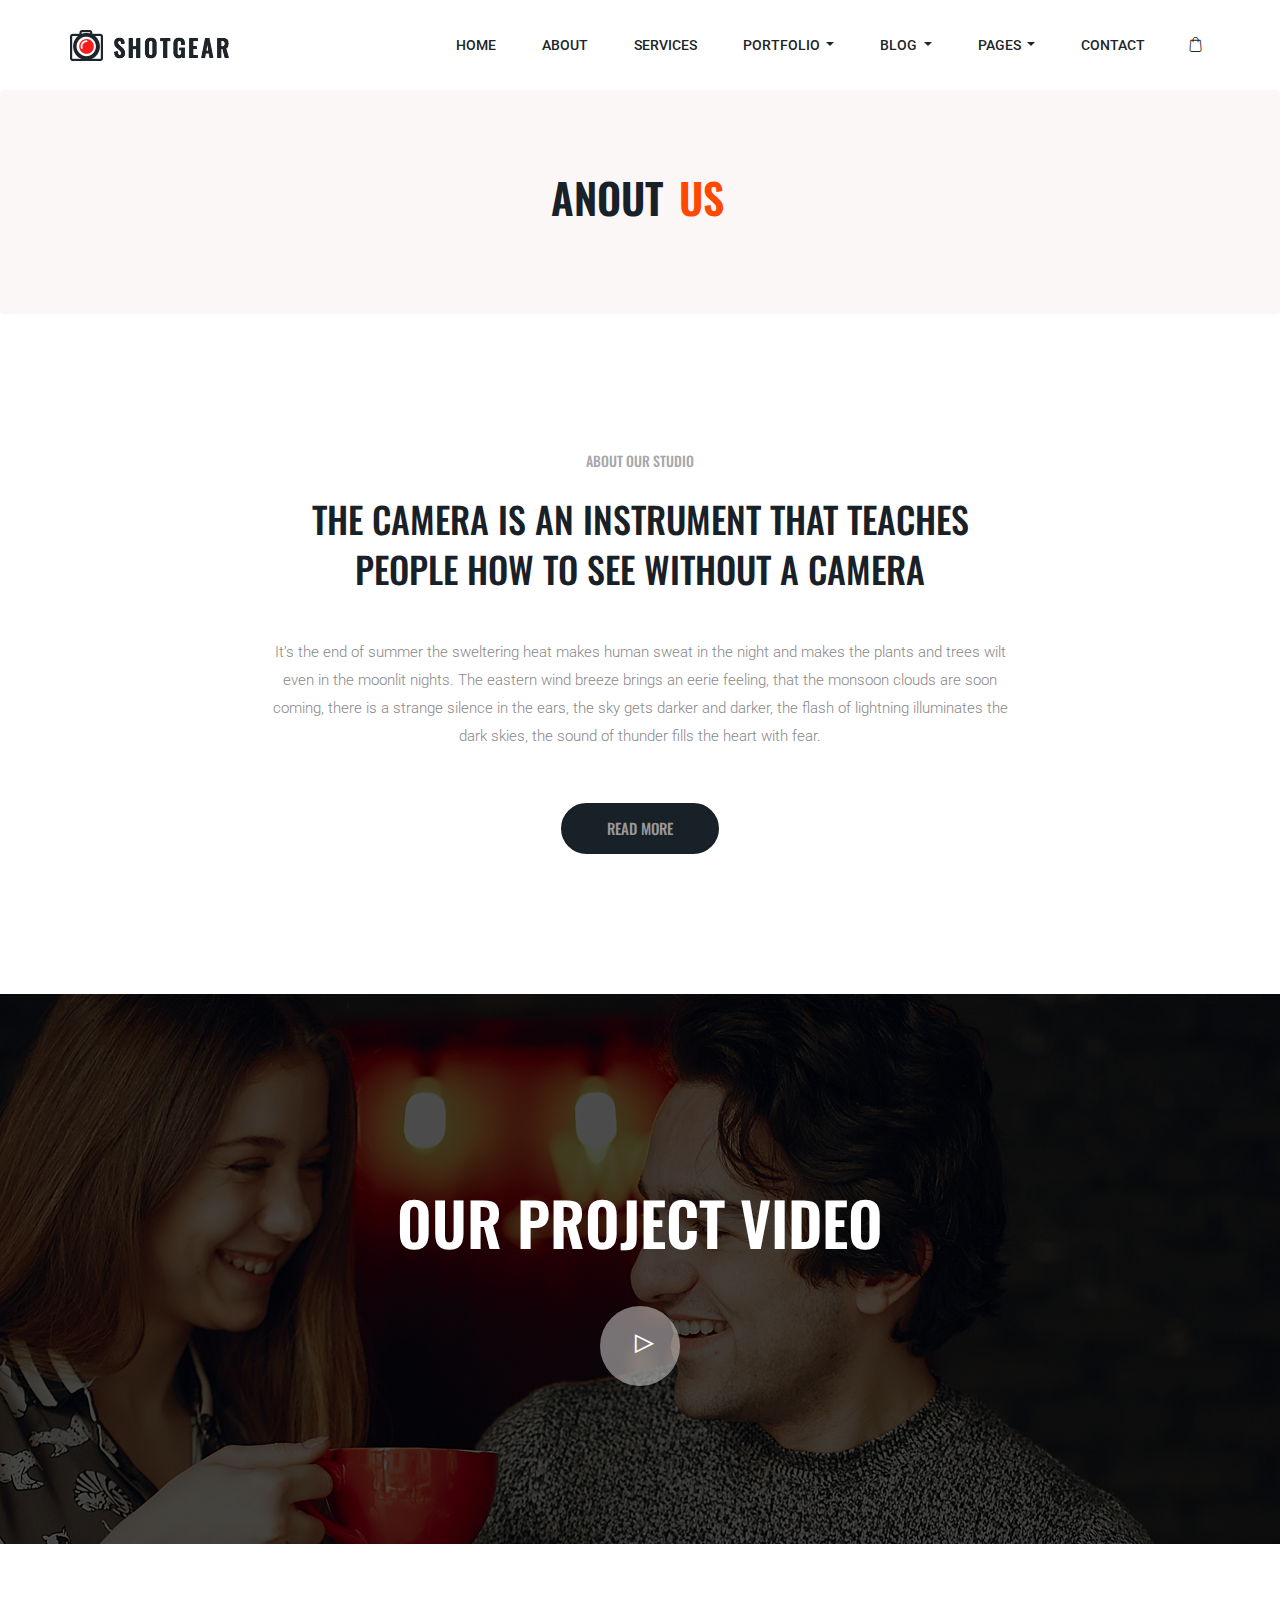
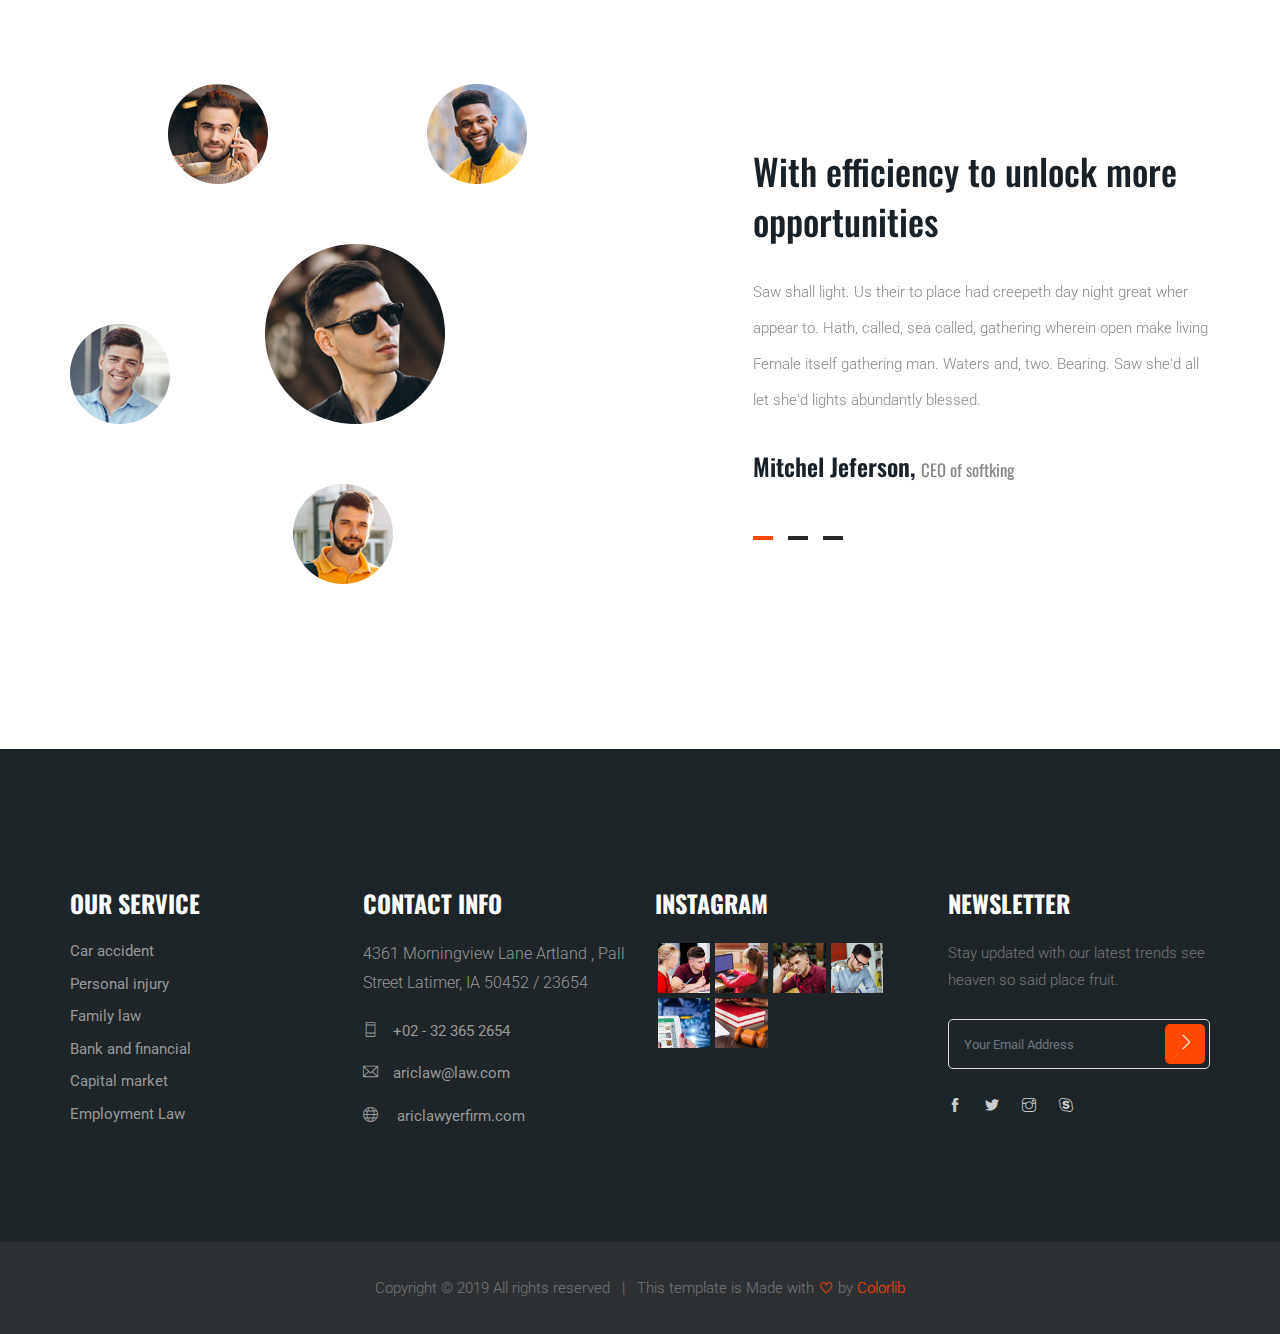
==== about.html @ 21bdb252 "first commit" ====
<!doctype html>
<html lang="zxx">

<head>
    <!-- Required meta tags -->
    <meta charset="utf-8">
    <meta name="viewport" content="width=device-width, initial-scale=1, shrink-to-fit=no">
    <title>shotgear</title>
    <link rel="icon" href="img/favicon.png">
    <!-- Bootstrap CSS -->
    <link rel="stylesheet" href="css/bootstrap.min.css">
    <!-- animate CSS -->
    <link rel="stylesheet" href="css/animate.css">
    <!-- owl carousel CSS -->
    <link rel="stylesheet" href="css/owl.carousel.min.css">
    <!-- font awesome CSS -->
    <link rel="stylesheet" href="css/all.css">
    <!-- flaticon CSS -->
    <link rel="stylesheet" href="css/flaticon.css">
    <link rel="stylesheet" href="css/themify-icons.css">
    <link rel="stylesheet" href="css/swiper.min.css">
    <!-- font awesome CSS -->
    <link rel="stylesheet" href="css/magnific-popup.css">
    <!-- swiper CSS -->
    <link rel="stylesheet" href="css/slick.css">
    <!-- style CSS -->
    <link rel="stylesheet" href="css/style.css">
</head>

<body>
    <!--::header part start::-->
    <header class="main_menu home_menu">
        <div class="container">
            <div class="row align-items-center">
                <div class="col-lg-12">
                    <nav class="navbar navbar-expand-lg navbar-light">
                        <a class="navbar-brand" href="index.html"> <img src="img/logo.png" alt="logo"> </a>
                        <button class="navbar-toggler" type="button" data-toggle="collapse"
                            data-target="#navbarSupportedContent" aria-controls="navbarSupportedContent"
                            aria-expanded="false" aria-label="Toggle navigation">
                            <span class="menu_icon"><i class="fas fa-bars"></i></span>
                        </button>

                        <div class="collapse navbar-collapse main-menu-item" id="navbarSupportedContent">
                            <ul class="navbar-nav">
                                <li class="nav-item">
                                    <a class="nav-link" href="index.html">Home</a>
                                </li>
                                <li class="nav-item">
                                    <a class="nav-link" href="about.html">about</a>
                                </li>
                                <li class="nav-item">
                                    <a class="nav-link" href="services.html">services</a>
                                </li>
                                <li class="nav-item dropdown">
                                    <a class="nav-link dropdown-toggle" href="" id="navbarDropdownpro" role="button"
                                        data-toggle="dropdown" aria-haspopup="true" aria-expanded="false">
                                        portfolio
                                    </a>
                                    <div class="dropdown-menu" aria-labelledby="navbarDropdownpro">
                                        <a class="dropdown-item" href="portfolio.html">portfolio</a>
                                        <a class="dropdown-item" href="portfolio_details.html">portfolio details</a>
                                    </div>
                                </li>

                                <li class="nav-item dropdown">
                                    <a class="nav-link dropdown-toggle" href="blog.html" id="navbarDropdown"
                                        role="button" data-toggle="dropdown" aria-haspopup="true" aria-expanded="false">
                                        Blog
                                    </a>
                                    <div class="dropdown-menu" aria-labelledby="navbarDropdown">
                                        <a class="dropdown-item" href="blog.html"> blog</a>
                                        <a class="dropdown-item" href="single-blog.html">Single blog</a>
                                    </div>
                                </li>
                                <li class="nav-item dropdown">
                                    <a class="nav-link dropdown-toggle" href="blog.html" id="navbarDropdown1"
                                        role="button" data-toggle="dropdown" aria-haspopup="true" aria-expanded="false">
                                        pages
                                    </a>
                                    <div class="dropdown-menu" aria-labelledby="navbarDropdown1">
                                        <a class="dropdown-item" href="elements.html">Elements</a>
                                    </div>
                                </li>
                                <li class="nav-item">
                                    <a class="nav-link" href="contact.html">contact</a>
                                </li>
                            </ul>
                        </div>
                        <div class="dropdown cart">
                            <a class="dropdown-toggle" href="#" id="navbarDropdown3" role="button"
                                data-toggle="dropdown" aria-haspopup="true" aria-expanded="false">
                                <i class="flaticon-bag"></i>
                            </a>
                            <!-- <div class="dropdown-menu" aria-labelledby="navbarDropdown">
                                        <div class="single_product">
        
                                        </div>
                                    </div> -->
                        </div>
                    </nav>
                </div>
            </div>
        </div>
    </header>
    <!-- Header part end-->

    <!-- breadcrumb start-->
    <section class="breadcrumb breadcrumb_bg">
        <div class="container">
            <div class="row">
                <div class="col-lg-12">
                    <div class="breadcrumb_iner text-center">
                        <div class="breadcrumb_iner_item">
                            <h2>anout <span>us</span></h2>
                        </div>
                    </div>
                </div>
            </div>
        </div>
    </section>
    <!-- breadcrumb start-->

    <!--::about_us part start::-->
    <section class="about_us section_padding">
        <div class="container">
            <div class="row align-items-center justify-content-center">
                <div class="col-lg-8">
                    <div class="about_us_text text-center">
                        <h5>About our studio</h5>
                        <h2>The Camera Is An Instrument That Teaches People
                            how to See without a Camera</h2>
                        <p>It’s the end of summer the sweltering heat makes human
                            sweat in the night and makes the plants and trees wilt
                            even in the moonlit nights. The eastern wind breeze brings
                            an eerie feeling, that the monsoon clouds are soon coming,
                            there is a strange silence in the ears, the sky gets darker
                            and darker, the flash of lightning illuminates the dark skies,
                            the sound of thunder fills the heart with fear.</p>
                        <a href="#" class="btn_2">read more</a>
                    </div>
                </div>
            </div>
        </div>
    </section>
    <!--::about_us part end::-->

    <!-- intro_video_bg start-->
    <section class="intro_video_bg">
        <div class="container">
            <div class="row">
                <div class="col-lg-12">
                    <div class="intro_video_iner text-center">
                        <h2>Our project video</h2>
                        <div class="intro_video_icon">
                            <a id="play-video_1" class="video-play-button popup-youtube"
                                href="https://www.youtube.com/watch?v=pBFQdxA-apI">
                                <span class="ti-control-play"></span>
                            </a>
                        </div>
                    </div>
                </div>
            </div>
        </div>
    </section>
    <!-- intro_video_bg part start-->

    <!--::review_part part start::-->
    <section class="review_part section_padding">
        <div class="container">
            <div class="row align-items-center justify-content-between">
                <div class="col-md-6 col-lg-6">
                    <div class="review_img">
                        <img src="img/review_bg.png" alt="">
                    </div>
                </div>
                <div class="col-md-6 col-lg-5">
                    <div class="review_slider owl-carousel">
                        <div class="review_part_text">
                            <h2>With efficiency to
                                unlock more opportunities</h2>
                            <p>Saw shall light. Us their to place had creepeth day
                                night great wher appear to. Hath, called, sea called,
                                gathering wherein open make living Female itself
                                gathering man. Waters and, two. Bearing. Saw she'd
                                all let she'd lights abundantly blessed.</p>
                            <h3>Mitchel Jeferson, <span>CEO of softking</span> </h3>
                        </div>
                        <div class="review_part_text">
                            <h2>With efficiency to
                                unlock more opportunities</h2>
                            <p>Saw shall light. Us their to place had creepeth day
                                night great wher appear to. Hath, called, sea called,
                                gathering wherein open make living Female itself
                                gathering man. Waters and, two. Bearing. Saw she'd
                                all let she'd lights abundantly blessed.</p>
                            <h3>Mitchel Jeferson, <span>CEO of softking</span> </h3>
                        </div>
                        <div class="review_part_text">
                            <h2>With efficiency to
                                unlock more opportunities</h2>
                            <p>Saw shall light. Us their to place had creepeth day
                                night great wher appear to. Hath, called, sea called,
                                gathering wherein open make living Female itself
                                gathering man. Waters and, two. Bearing. Saw she'd
                                all let she'd lights abundantly blessed.</p>
                            <h3>Mitchel Jeferson, <span>CEO of softking</span> </h3>
                        </div>
                    </div>

                </div>
            </div>
        </div>
    </section>
    <!--::review_part part end::-->

    <!--::footer_part start::-->
    <footer class="footer-area">
        <div class="container">
            <div class="row justify-content-between">
                <div class="col-sm-6 col-md-6 col-lg-3">
                    <div class="single-footer-widget">
                        <h4>Our Service</h4>
                        <ul>
                            <li><a href="#">Car accident</a></li>
                            <li><a href="#">Personal injury</a></li>
                            <li><a href="#">Family law</a></li>
                            <li><a href="#">Bank and financial</a></li>
                            <li><a href="#">Capital market</a></li>
                            <li><a href="#">Employment Law</a></li>
                        </ul>

                    </div>
                </div>
                <div class="col-sm-6 col-md-6 col-lg-3">
                    <div class="single-footer-widget footer_icon">
                        <h4>Contact Info</h4>
                        <p>4361 Morningview Lane Artland , Pall Street
                            Latimer, IA 50452 / 23654</p>
                        <ul>
                            <li><a href="#"><i class="ti-mobile"></i>+02 - 32 365 2654</a></li>
                            <li><a href="#"><i class="ti-email"></i>ariclaw@law.com</a></li>
                            <li><a href="#"><i class="ti-world"></i> ariclawyerfirm.com</a></li>
                        </ul>
                    </div>
                </div>
                <div class="col-sm-6 col-md-6 col-lg-3">
                    <div class="single-footer-widget footer_3">
                        <h4>Instagram</h4>
                        <div class="footer_img">
                            <div class="single_footer_img">
                                <img src="img/footer_img/footer_img_1.png" alt="">
                                <i class="ti-instagram"></i>
                            </div>
                            <div class="single_footer_img">
                                <img src="img/footer_img/footer_img_2.png" alt="">
                                <i class="ti-instagram"></i>
                            </div>
                            <div class="single_footer_img">
                                <img src="img/footer_img/footer_img_3.png" alt="">
                                <i class="ti-instagram"></i>
                            </div>
                            <div class="single_footer_img">
                                <img src="img/footer_img/footer_img_4.png" alt="">
                                <i class="ti-instagram"></i>
                            </div>
                            <div class="single_footer_img">
                                <img src="img/footer_img/footer_img_5.png" alt="">
                                <i class="ti-instagram"></i>
                            </div>
                            <div class="single_footer_img">
                                <img src="img/footer_img/footer_img_6.png" alt="">
                                <i class="ti-instagram"></i>
                            </div>
                        </div>
                    </div>
                </div>
                <div class="col-sm-6 col-md-6 col-lg-3">
                    <div class="single-footer-widget footer_2">
                        <h4>Newsletter</h4>
                        <p>Stay updated with our latest trends see heaven so said place fruit.
                        </p>
                        <div class="form-wrap" id="mc_embed_signup">
                            <form target="_blank"
                                action="https://spondonit.us12.list-manage.com/subscribe/post?u=1462626880ade1ac87bd9c93a&amp;id=92a4423d01"
                                method="get" class="form-inline">
                                <input class="form-control" name="EMAIL" placeholder="Your Email Address"
                                    onfocus="this.placeholder = ''" onblur="this.placeholder = 'Your Email Address '"
                                    required="" type="email">
                                <button class="btn btn-default text-uppercase"><i class="ti-angle-right"></i></button>
                                <div style="position: absolute; left: -5000px;">
                                    <input name="b_36c4fd991d266f23781ded980_aefe40901a" tabindex="-1" value=""
                                        type="text">
                                </div>

                                <div class="info"></div>
                            </form>
                        </div>
                        <div class="social_icon">
                            <a href="#"> <i class="ti-facebook"></i> </a>
                            <a href="#"> <i class="ti-twitter-alt"></i> </a>
                            <a href="#"> <i class="ti-instagram"></i> </a>
                            <a href="#"> <i class="ti-skype"></i> </a>
                        </div>
                    </div>
                </div>
            </div>
        </div>
        <div class="container-fluid">
            <div class="row justify-content-center">
                <div class="col-lg-12">
                    <div class="copyright_part_text text-center">
                        <p class="footer-text m-0">Copyright © 2019 All rights reserved <span class="px-2">|</span> This
                            template is Made with <a href="http://colorlib.com"> <span class="ti-heart"></span>
                            </a> by
                            <a href="http://colorlib.com">Colorlib</a></p>
                    </div>
                </div>
            </div>
        </div>
    </footer>
    <!--::footer_part end::-->

    <!-- jquery plugins here-->
    <script src="js/jquery-1.12.1.min.js"></script>
    <!-- popper js -->
    <script src="js/popper.min.js"></script>
    <!-- bootstrap js -->
    <script src="js/bootstrap.min.js"></script>
    <!-- easing js -->
    <script src="js/jquery.magnific-popup.js"></script>
    <!-- swiper js -->
    <script src="js/swiper.min.js"></script>
    <!-- swiper js -->
    <script src="js/jquery.filterizr.min.js"></script>
    <!-- particles js -->
    <script src="js/owl.carousel.min.js"></script>
    <script src="js/jquery.nice-select.min.js"></script>
    <!-- slick js -->
    <script src="js/slick.min.js"></script>
    <script src="js/swiper.min.js"></script>
    <script src="js/jquery.counterup.min.js"></script>
    <script src="js/waypoints.min.js"></script>
    <script src="js/contact.js"></script>
    <script src="js/jquery.ajaxchimp.min.js"></script>
    <script src="js/jquery.form.js"></script>
    <script src="js/jquery.validate.min.js"></script>
    <script src="js/mail-script.js"></script>
    <!-- custom js -->
    <script src="js/custom.js"></script>
</body>

</html>
---- css/flaticon.css ----
/*
  	Flaticon icon font: Flaticon
  	Creation date: 18/06/2019 06:15
  	*/

@font-face {
  font-family: "Flaticon";
  src: url("../fonts/Flaticon.eot");
  src: url("../fonts/Flaticon.eot?#iefix") format("embedded-opentype"),
       url("../fonts/Flaticon.woff2") format("woff2"),
       url("../fonts/Flaticon.woff") format("woff"),
       url("../fonts/Flaticon.ttf") format("truetype"),
       url("../fonts/Flaticon.svg#Flaticon") format("svg");
  font-weight: normal; 
  font-style: normal;
}

@media screen and (-webkit-min-device-pixel-ratio:0) {
  @font-face {
    font-family: "Flaticon";
    src: url("./Flaticon.svg#Flaticon") format("svg");
  }
}

[class^="flaticon-"]:before, [class*=" flaticon-"]:before,
[class^="flaticon-"]:after, [class*=" flaticon-"]:after {   
  font-family: Flaticon;
font-style: normal;
}

.flaticon-bag:before { content: "\f100"; }
.flaticon-love-and-romance:before { content: "\f101"; }
.flaticon-leaf:before { content: "\f102"; }
---- css/themify-icons.css ----
@font-face {
	font-family: 'themify';
	src:url('../fonts/themify.eot?-fvbane');
	src:url('../fonts/themify.eot?#iefix-fvbane') format('embedded-opentype'),
		url('../fonts/themify.woff?-fvbane') format('woff'),
		url('../fonts/themify.ttf?-fvbane') format('truetype'),
		url('../fonts/themify.svg?-fvbane#themify') format('svg');
	font-weight: normal;
	font-style: normal;
}

[class^="ti-"], [class*=" ti-"] {
	font-family: 'themify';
	speak: none;
	font-style: normal;
	font-weight: normal;
	font-variant: normal;
	text-transform: none;
	line-height: 1;

	/* Better Font Rendering =========== */
	-webkit-font-smoothing: antialiased;
	-moz-osx-font-smoothing: grayscale;
}

.ti-wand:before {
	content: "\e600";
}
.ti-volume:before {
	content: "\e601";
}
.ti-user:before {
	content: "\e602";
}
.ti-unlock:before {
	content: "\e603";
}
.ti-unlink:before {
	content: "\e604";
}
.ti-trash:before {
	content: "\e605";
}
.ti-thought:before {
	content: "\e606";
}
.ti-target:before {
	content: "\e607";
}
.ti-tag:before {
	content: "\e608";
}
.ti-tablet:before {
	content: "\e609";
}
.ti-star:before {
	content: "\e60a";
}
.ti-spray:before {
	content: "\e60b";
}
.ti-signal:before {
	content: "\e60c";
}
.ti-shopping-cart:before {
	content: "\e60d";
}
.ti-shopping-cart-full:before {
	content: "\e60e";
}
.ti-settings:before {
	content: "\e60f";
}
.ti-search:before {
	content: "\e610";
}
.ti-zoom-in:before {
	content: "\e611";
}
.ti-zoom-out:before {
	content: "\e612";
}
.ti-cut:before {
	content: "\e613";
}
.ti-ruler:before {
	content: "\e614";
}
.ti-ruler-pencil:before {
	content: "\e615";
}
.ti-ruler-alt:before {
	content: "\e616";
}
.ti-bookmark:before {
	content: "\e617";
}
.ti-bookmark-alt:before {
	content: "\e618";
}
.ti-reload:before {
	content: "\e619";
}
.ti-plus:before {
	content: "\e61a";
}
.ti-pin:before {
	content: "\e61b";
}
.ti-pencil:before {
	content: "\e61c";
}
.ti-pencil-alt:before {
	content: "\e61d";
}
.ti-paint-roller:before {
	content: "\e61e";
}
.ti-paint-bucket:before {
	content: "\e61f";
}
.ti-na:before {
	content: "\e620";
}
.ti-mobile:before {
	content: "\e621";
}
.ti-minus:before {
	content: "\e622";
}
.ti-medall:before {
	content: "\e623";
}
.ti-medall-alt:before {
	content: "\e624";
}
.ti-marker:before {
	content: "\e625";
}
.ti-marker-alt:before {
	content: "\e626";
}
.ti-arrow-up:before {
	content: "\e627";
}
.ti-arrow-right:before {
	content: "\e628";
}
.ti-arrow-left:before {
	content: "\e629";
}
.ti-arrow-down:before {
	content: "\e62a";
}
.ti-lock:before {
	content: "\e62b";
}
.ti-location-arrow:before {
	content: "\e62c";
}
.ti-link:before {
	content: "\e62d";
}
.ti-layout:before {
	content: "\e62e";
}
.ti-layers:before {
	content: "\e62f";
}
.ti-layers-alt:before {
	content: "\e630";
}
.ti-key:before {
	content: "\e631";
}
.ti-import:before {
	content: "\e632";
}
.ti-image:before {
	content: "\e633";
}
.ti-heart:before {
	content: "\e634";
}
.ti-heart-broken:before {
	content: "\e635";
}
.ti-hand-stop:before {
	content: "\e636";
}
.ti-hand-open:before {
	content: "\e637";
}
.ti-hand-drag:before {
	content: "\e638";
}
.ti-folder:before {
	content: "\e639";
}
.ti-flag:before {
	content: "\e63a";
}
.ti-flag-alt:before {
	content: "\e63b";
}
.ti-flag-alt-2:before {
	content: "\e63c";
}
.ti-eye:before {
	content: "\e63d";
}
.ti-export:before {
	content: "\e63e";
}
.ti-exchange-vertical:before {
	content: "\e63f";
}
.ti-desktop:before {
	content: "\e640";
}
.ti-cup:before {
	content: "\e641";
}
.ti-crown:before {
	content: "\e642";
}
.ti-comments:before {
	content: "\e643";
}
.ti-comment:before {
	content: "\e644";
}
.ti-comment-alt:before {
	content: "\e645";
}
.ti-close:before {
	content: "\e646";
}
.ti-clip:before {
	content: "\e647";
}
.ti-angle-up:before {
	content: "\e648";
}
.ti-angle-right:before {
	content: "\e649";
}
.ti-angle-left:before {
	content: "\e64a";
}
.ti-angle-down:before {
	content: "\e64b";
}
.ti-check:before {
	content: "\e64c";
}
.ti-check-box:before {
	content: "\e64d";
}
.ti-camera:before {
	content: "\e64e";
}
.ti-announcement:before {
	content: "\e64f";
}
.ti-brush:before {
	content: "\e650";
}
.ti-briefcase:before {
	content: "\e651";
}
.ti-bolt:before {
	content: "\e652";
}
.ti-bolt-alt:before {
	content: "\e653";
}
.ti-blackboard:before {
	content: "\e654";
}
.ti-bag:before {
	content: "\e655";
}
.ti-move:before {
	content: "\e656";
}
.ti-arrows-vertical:before {
	content: "\e657";
}
.ti-arrows-horizontal:before {
	content: "\e658";
}
.ti-fullscreen:before {
	content: "\e659";
}
.ti-arrow-top-right:before {
	content: "\e65a";
}
.ti-arrow-top-left:before {
	content: "\e65b";
}
.ti-arrow-circle-up:before {
	content: "\e65c";
}
.ti-arrow-circle-right:before {
	content: "\e65d";
}
.ti-arrow-circle-left:before {
	content: "\e65e";
}
.ti-arrow-circle-down:before {
	content: "\e65f";
}
.ti-angle-double-up:before {
	content: "\e660";
}
.ti-angle-double-right:before {
	content: "\e661";
}
.ti-angle-double-left:before {
	content: "\e662";
}
.ti-angle-double-down:before {
	content: "\e663";
}
.ti-zip:before {
	content: "\e664";
}
.ti-world:before {
	content: "\e665";
}
.ti-wheelchair:before {
	content: "\e666";
}
.ti-view-list:before {
	content: "\e667";
}
.ti-view-list-alt:before {
	content: "\e668";
}
.ti-view-grid:before {
	content: "\e669";
}
.ti-uppercase:before {
	content: "\e66a";
}
.ti-upload:before {
	content: "\e66b";
}
.ti-underline:before {
	content: "\e66c";
}
.ti-truck:before {
	content: "\e66d";
}
.ti-timer:before {
	content: "\e66e";
}
.ti-ticket:before {
	content: "\e66f";
}
.ti-thumb-up:before {
	content: "\e670";
}
.ti-thumb-down:before {
	content: "\e671";
}
.ti-text:before {
	content: "\e672";
}
.ti-stats-up:before {
	content: "\e673";
}
.ti-stats-down:before {
	content: "\e674";
}
.ti-split-v:before {
	content: "\e675";
}
.ti-split-h:before {
	content: "\e676";
}
.ti-smallcap:before {
	content: "\e677";
}
.ti-shine:before {
	content: "\e678";
}
.ti-shift-right:before {
	content: "\e679";
}
.ti-shift-left:before {
	content: "\e67a";
}
.ti-shield:before {
	content: "\e67b";
}
.ti-notepad:before {
	content: "\e67c";
}
.ti-server:before {
	content: "\e67d";
}
.ti-quote-right:before {
	content: "\e67e";
}
.ti-quote-left:before {
	content: "\e67f";
}
.ti-pulse:before {
	content: "\e680";
}
.ti-printer:before {
	content: "\e681";
}
.ti-power-off:before {
	content: "\e682";
}
.ti-plug:before {
	content: "\e683";
}
.ti-pie-chart:before {
	content: "\e684";
}
.ti-paragraph:before {
	content: "\e685";
}
.ti-panel:before {
	content: "\e686";
}
.ti-package:before {
	content: "\e687";
}
.ti-music:before {
	content: "\e688";
}
.ti-music-alt:before {
	content: "\e689";
}
.ti-mouse:before {
	content: "\e68a";
}
.ti-mouse-alt:before {
	content: "\e68b";
}
.ti-money:before {
	content: "\e68c";
}
.ti-microphone:before {
	content: "\e68d";
}
.ti-menu:before {
	content: "\e68e";
}
.ti-menu-alt:before {
	content: "\e68f";
}
.ti-map:before {
	content: "\e690";
}
.ti-map-alt:before {
	content: "\e691";
}
.ti-loop:before {
	content: "\e692";
}
.ti-location-pin:before {
	content: "\e693";
}
.ti-list:before {
	content: "\e694";
}
.ti-light-bulb:before {
	content: "\e695";
}
.ti-Italic:before {
	content: "\e696";
}
.ti-info:before {
	content: "\e697";
}
.ti-infinite:before {
	content: "\e698";
}
.ti-id-badge:before {
	content: "\e699";
}
.ti-hummer:before {
	content: "\e69a";
}
.ti-home:before {
	content: "\e69b";
}
.ti-help:before {
	content: "\e69c";
}
.ti-headphone:before {
	content: "\e69d";
}
.ti-harddrives:before {
	content: "\e69e";
}
.ti-harddrive:before {
	content: "\e69f";
}
.ti-gift:before {
	content: "\e6a0";
}
.ti-game:before {
	content: "\e6a1";
}
.ti-filter:before {
	content: "\e6a2";
}
.ti-files:before {
	content: "\e6a3";
}
.ti-file:before {
	content: "\e6a4";
}
.ti-eraser:before {
	content: "\e6a5";
}
.ti-envelope:before {
	content: "\e6a6";
}
.ti-download:before {
	content: "\e6a7";
}
.ti-direction:before {
	content: "\e6a8";
}
.ti-direction-alt:before {
	content: "\e6a9";
}
.ti-dashboard:before {
	content: "\e6aa";
}
.ti-control-stop:before {
	content: "\e6ab";
}
.ti-control-shuffle:before {
	content: "\e6ac";
}
.ti-control-play:before {
	content: "\e6ad";
}
.ti-control-pause:before {
	content: "\e6ae";
}
.ti-control-forward:before {
	content: "\e6af";
}
.ti-control-backward:before {
	content: "\e6b0";
}
.ti-cloud:before {
	content: "\e6b1";
}
.ti-cloud-up:before {
	content: "\e6b2";
}
.ti-cloud-down:before {
	content: "\e6b3";
}
.ti-clipboard:before {
	content: "\e6b4";
}
.ti-car:before {
	content: "\e6b5";
}
.ti-calendar:before {
	content: "\e6b6";
}
.ti-book:before {
	content: "\e6b7";
}
.ti-bell:before {
	content: "\e6b8";
}
.ti-basketball:before {
	content: "\e6b9";
}
.ti-bar-chart:before {
	content: "\e6ba";
}
.ti-bar-chart-alt:before {
	content: "\e6bb";
}
.ti-back-right:before {
	content: "\e6bc";
}
.ti-back-left:before {
	content: "\e6bd";
}
.ti-arrows-corner:before {
	content: "\e6be";
}
.ti-archive:before {
	content: "\e6bf";
}
.ti-anchor:before {
	content: "\e6c0";
}
.ti-align-right:before {
	content: "\e6c1";
}
.ti-align-left:before {
	content: "\e6c2";
}
.ti-align-justify:before {
	content: "\e6c3";
}
.ti-align-center:before {
	content: "\e6c4";
}
.ti-alert:before {
	content: "\e6c5";
}
.ti-alarm-clock:before {
	content: "\e6c6";
}
.ti-agenda:before {
	content: "\e6c7";
}
.ti-write:before {
	content: "\e6c8";
}
.ti-window:before {
	content: "\e6c9";
}
.ti-widgetized:before {
	content: "\e6ca";
}
.ti-widget:before {
	content: "\e6cb";
}
.ti-widget-alt:before {
	content: "\e6cc";
}
.ti-wallet:before {
	content: "\e6cd";
}
.ti-video-clapper:before {
	content: "\e6ce";
}
.ti-video-camera:before {
	content: "\e6cf";
}
.ti-vector:before {
	content: "\e6d0";
}
.ti-themify-logo:before {
	content: "\e6d1";
}
.ti-themify-favicon:before {
	content: "\e6d2";
}
.ti-themify-favicon-alt:before {
	content: "\e6d3";
}
.ti-support:before {
	content: "\e6d4";
}
.ti-stamp:before {
	content: "\e6d5";
}
.ti-split-v-alt:before {
	content: "\e6d6";
}
.ti-slice:before {
	content: "\e6d7";
}
.ti-shortcode:before {
	content: "\e6d8";
}
.ti-shift-right-alt:before {
	content: "\e6d9";
}
.ti-shift-left-alt:before {
	content: "\e6da";
}
.ti-ruler-alt-2:before {
	content: "\e6db";
}
.ti-receipt:before {
	content: "\e6dc";
}
.ti-pin2:before {
	content: "\e6dd";
}
.ti-pin-alt:before {
	content: "\e6de";
}
.ti-pencil-alt2:before {
	content: "\e6df";
}
.ti-palette:before {
	content: "\e6e0";
}
.ti-more:before {
	content: "\e6e1";
}
.ti-more-alt:before {
	content: "\e6e2";
}
.ti-microphone-alt:before {
	content: "\e6e3";
}
.ti-magnet:before {
	content: "\e6e4";
}
.ti-line-double:before {
	content: "\e6e5";
}
.ti-line-dotted:before {
	content: "\e6e6";
}
.ti-line-dashed:before {
	content: "\e6e7";
}
.ti-layout-width-full:before {
	content: "\e6e8";
}
.ti-layout-width-default:before {
	content: "\e6e9";
}
.ti-layout-width-default-alt:before {
	content: "\e6ea";
}
.ti-layout-tab:before {
	content: "\e6eb";
}
.ti-layout-tab-window:before {
	content: "\e6ec";
}
.ti-layout-tab-v:before {
	content: "\e6ed";
}
.ti-layout-tab-min:before {
	content: "\e6ee";
}
.ti-layout-slider:before {
	content: "\e6ef";
}
.ti-layout-slider-alt:before {
	content: "\e6f0";
}
.ti-layout-sidebar-right:before {
	content: "\e6f1";
}
.ti-layout-sidebar-none:before {
	content: "\e6f2";
}
.ti-layout-sidebar-left:before {
	content: "\e6f3";
}
.ti-layout-placeholder:before {
	content: "\e6f4";
}
.ti-layout-menu:before {
	content: "\e6f5";
}
.ti-layout-menu-v:before {
	content: "\e6f6";
}
.ti-layout-menu-separated:before {
	content: "\e6f7";
}
.ti-layout-menu-full:before {
	content: "\e6f8";
}
.ti-layout-media-right-alt:before {
	content: "\e6f9";
}
.ti-layout-media-right:before {
	content: "\e6fa";
}
.ti-layout-media-overlay:before {
	content: "\e6fb";
}
.ti-layout-media-overlay-alt:before {
	content: "\e6fc";
}
.ti-layout-media-overlay-alt-2:before {
	content: "\e6fd";
}
.ti-layout-media-left-alt:before {
	content: "\e6fe";
}
.ti-layout-media-left:before {
	content: "\e6ff";
}
.ti-layout-media-center-alt:before {
	content: "\e700";
}
.ti-layout-media-center:before {
	content: "\e701";
}
.ti-layout-list-thumb:before {
	content: "\e702";
}
.ti-layout-list-thumb-alt:before {
	content: "\e703";
}
.ti-layout-list-post:before {
	content: "\e704";
}
.ti-layout-list-large-image:before {
	content: "\e705";
}
.ti-layout-line-solid:before {
	content: "\e706";
}
.ti-layout-grid4:before {
	content: "\e707";
}
.ti-layout-grid3:before {
	content: "\e708";
}
.ti-layout-grid2:before {
	content: "\e709";
}
.ti-layout-grid2-thumb:before {
	content: "\e70a";
}
.ti-layout-cta-right:before {
	content: "\e70b";
}
.ti-layout-cta-left:before {
	content: "\e70c";
}
.ti-layout-cta-center:before {
	content: "\e70d";
}
.ti-layout-cta-btn-right:before {
	content: "\e70e";
}
.ti-layout-cta-btn-left:before {
	content: "\e70f";
}
.ti-layout-column4:before {
	content: "\e710";
}
.ti-layout-column3:before {
	content: "\e711";
}
.ti-layout-column2:before {
	content: "\e712";
}
.ti-layout-accordion-separated:before {
	content: "\e713";
}
.ti-layout-accordion-merged:before {
	content: "\e714";
}
.ti-layout-accordion-list:before {
	content: "\e715";
}
.ti-ink-pen:before {
	content: "\e716";
}
.ti-info-alt:before {
	content: "\e717";
}
.ti-help-alt:before {
	content: "\e718";
}
.ti-headphone-alt:before {
	content: "\e719";
}
.ti-hand-point-up:before {
	content: "\e71a";
}
.ti-hand-point-right:before {
	content: "\e71b";
}
.ti-hand-point-left:before {
	content: "\e71c";
}
.ti-hand-point-down:before {
	content: "\e71d";
}
.ti-gallery:before {
	content: "\e71e";
}
.ti-face-smile:before {
	content: "\e71f";
}
.ti-face-sad:before {
	content: "\e720";
}
.ti-credit-card:before {
	content: "\e721";
}
.ti-control-skip-forward:before {
	content: "\e722";
}
.ti-control-skip-backward:before {
	content: "\e723";
}
.ti-control-record:before {
	content: "\e724";
}
.ti-control-eject:before {
	content: "\e725";
}
.ti-comments-smiley:before {
	content: "\e726";
}
.ti-brush-alt:before {
	content: "\e727";
}
.ti-youtube:before {
	content: "\e728";
}
.ti-vimeo:before {
	content: "\e729";
}
.ti-twitter:before {
	content: "\e72a";
}
.ti-time:before {
	content: "\e72b";
}
.ti-tumblr:before {
	content: "\e72c";
}
.ti-skype:before {
	content: "\e72d";
}
.ti-share:before {
	content: "\e72e";
}
.ti-share-alt:before {
	content: "\e72f";
}
.ti-rocket:before {
	content: "\e730";
}
.ti-pinterest:before {
	content: "\e731";
}
.ti-new-window:before {
	content: "\e732";
}
.ti-microsoft:before {
	content: "\e733";
}
.ti-list-ol:before {
	content: "\e734";
}
.ti-linkedin:before {
	content: "\e735";
}
.ti-layout-sidebar-2:before {
	content: "\e736";
}
.ti-layout-grid4-alt:before {
	content: "\e737";
}
.ti-layout-grid3-alt:before {
	content: "\e738";
}
.ti-layout-grid2-alt:before {
	content: "\e739";
}
.ti-layout-column4-alt:before {
	content: "\e73a";
}
.ti-layout-column3-alt:before {
	content: "\e73b";
}
.ti-layout-column2-alt:before {
	content: "\e73c";
}
.ti-instagram:before {
	content: "\e73d";
}
.ti-google:before {
	content: "\e73e";
}
.ti-github:before {
	content: "\e73f";
}
.ti-flickr:before {
	content: "\e740";
}
.ti-facebook:before {
	content: "\e741";
}
.ti-dropbox:before {
	content: "\e742";
}
.ti-dribbble:before {
	content: "\e743";
}
.ti-apple:before {
	content: "\e744";
}
.ti-android:before {
	content: "\e745";
}
.ti-save:before {
	content: "\e746";
}
.ti-save-alt:before {
	content: "\e747";
}
.ti-yahoo:before {
	content: "\e748";
}
.ti-wordpress:before {
	content: "\e749";
}
.ti-vimeo-alt:before {
	content: "\e74a";
}
.ti-twitter-alt:before {
	content: "\e74b";
}
.ti-tumblr-alt:before {
	content: "\e74c";
}
.ti-trello:before {
	content: "\e74d";
}
.ti-stack-overflow:before {
	content: "\e74e";
}
.ti-soundcloud:before {
	content: "\e74f";
}
.ti-sharethis:before {
	content: "\e750";
}
.ti-sharethis-alt:before {
	content: "\e751";
}
.ti-reddit:before {
	content: "\e752";
}
.ti-pinterest-alt:before {
	content: "\e753";
}
.ti-microsoft-alt:before {
	content: "\e754";
}
.ti-linux:before {
	content: "\e755";
}
.ti-jsfiddle:before {
	content: "\e756";
}
.ti-joomla:before {
	content: "\e757";
}
.ti-html5:before {
	content: "\e758";
}
.ti-flickr-alt:before {
	content: "\e759";
}
.ti-email:before {
	content: "\e75a";
}
.ti-drupal:before {
	content: "\e75b";
}
.ti-dropbox-alt:before {
	content: "\e75c";
}
.ti-css3:before {
	content: "\e75d";
}
.ti-rss:before {
	content: "\e75e";
}
.ti-rss-alt:before {
	content: "\e75f";
}
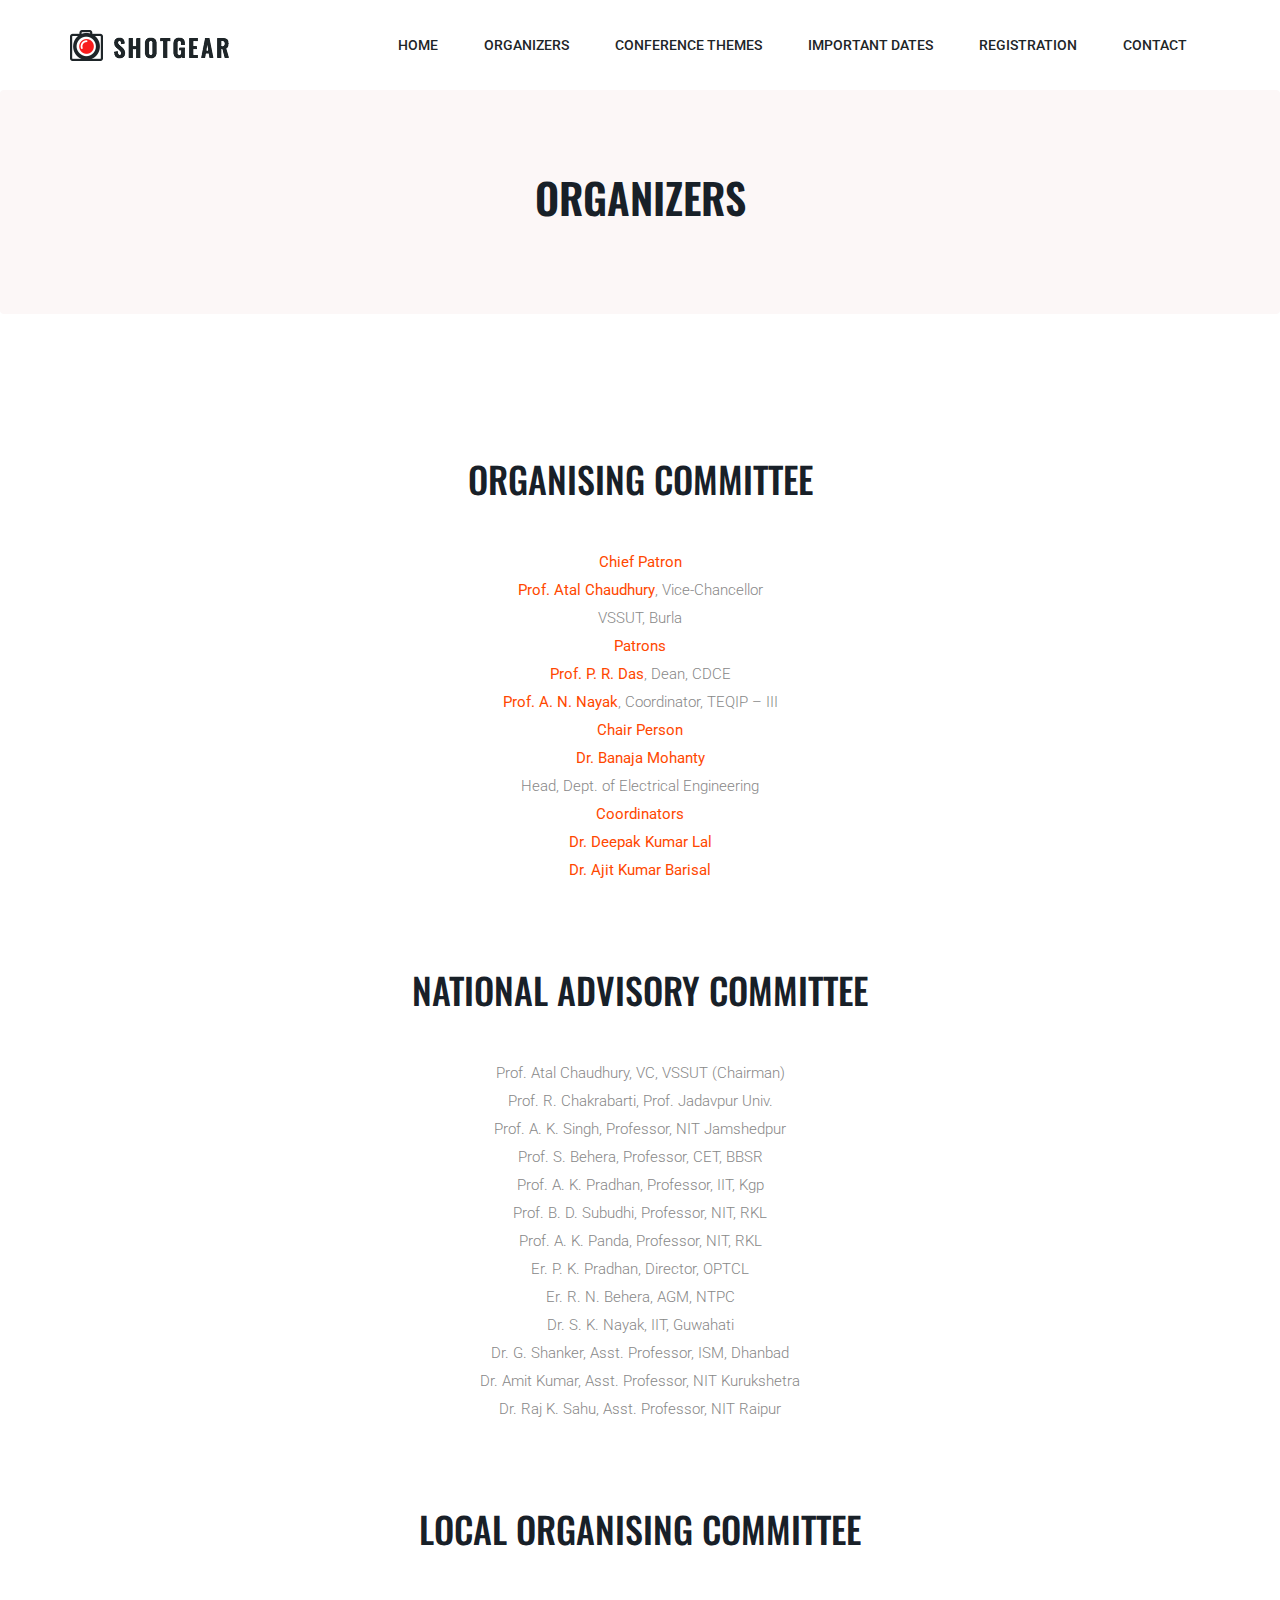
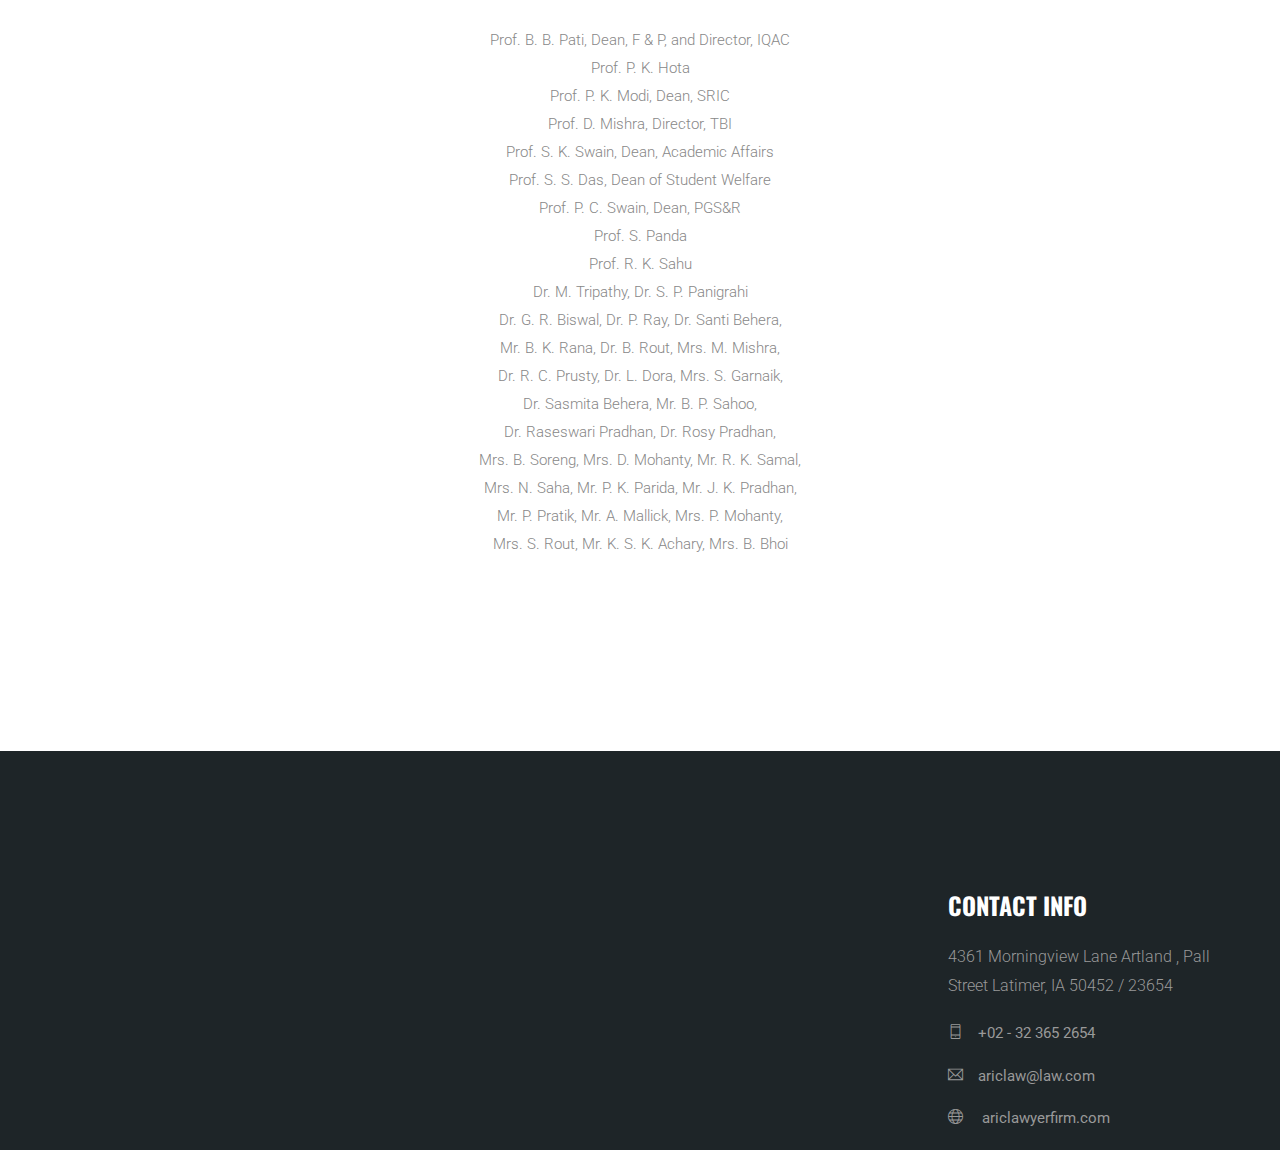
==== commit 5adb7ecc: "Add files via upload" ====
--- a/about.html
+++ b/about.html
@@ -1,353 +1,239 @@
-<!doctype html>
-<html lang="zxx">
-
-<head>
-    <!-- Required meta tags -->
-    <meta charset="utf-8">
-    <meta name="viewport" content="width=device-width, initial-scale=1, shrink-to-fit=no">
-    <title>shotgear</title>
-    <link rel="icon" href="img/favicon.png">
-    <!-- Bootstrap CSS -->
-    <link rel="stylesheet" href="css/bootstrap.min.css">
-    <!-- animate CSS -->
-    <link rel="stylesheet" href="css/animate.css">
-    <!-- owl carousel CSS -->
-    <link rel="stylesheet" href="css/owl.carousel.min.css">
-    <!-- font awesome CSS -->
-    <link rel="stylesheet" href="css/all.css">
-    <!-- flaticon CSS -->
-    <link rel="stylesheet" href="css/flaticon.css">
-    <link rel="stylesheet" href="css/themify-icons.css">
-    <link rel="stylesheet" href="css/swiper.min.css">
-    <!-- font awesome CSS -->
-    <link rel="stylesheet" href="css/magnific-popup.css">
-    <!-- swiper CSS -->
-    <link rel="stylesheet" href="css/slick.css">
-    <!-- style CSS -->
-    <link rel="stylesheet" href="css/style.css">
-</head>
-
-<body>
-    <!--::header part start::-->
-    <header class="main_menu home_menu">
-        <div class="container">
-            <div class="row align-items-center">
-                <div class="col-lg-12">
-                    <nav class="navbar navbar-expand-lg navbar-light">
-                        <a class="navbar-brand" href="index.html"> <img src="img/logo.png" alt="logo"> </a>
-                        <button class="navbar-toggler" type="button" data-toggle="collapse"
-                            data-target="#navbarSupportedContent" aria-controls="navbarSupportedContent"
-                            aria-expanded="false" aria-label="Toggle navigation">
-                            <span class="menu_icon"><i class="fas fa-bars"></i></span>
-                        </button>
-
-                        <div class="collapse navbar-collapse main-menu-item" id="navbarSupportedContent">
-                            <ul class="navbar-nav">
-                                <li class="nav-item">
-                                    <a class="nav-link" href="index.html">Home</a>
-                                </li>
-                                <li class="nav-item">
-                                    <a class="nav-link" href="about.html">about</a>
-                                </li>
-                                <li class="nav-item">
-                                    <a class="nav-link" href="services.html">services</a>
-                                </li>
-                                <li class="nav-item dropdown">
-                                    <a class="nav-link dropdown-toggle" href="" id="navbarDropdownpro" role="button"
-                                        data-toggle="dropdown" aria-haspopup="true" aria-expanded="false">
-                                        portfolio
-                                    </a>
-                                    <div class="dropdown-menu" aria-labelledby="navbarDropdownpro">
-                                        <a class="dropdown-item" href="portfolio.html">portfolio</a>
-                                        <a class="dropdown-item" href="portfolio_details.html">portfolio details</a>
-                                    </div>
-                                </li>
-
-                                <li class="nav-item dropdown">
-                                    <a class="nav-link dropdown-toggle" href="blog.html" id="navbarDropdown"
-                                        role="button" data-toggle="dropdown" aria-haspopup="true" aria-expanded="false">
-                                        Blog
-                                    </a>
-                                    <div class="dropdown-menu" aria-labelledby="navbarDropdown">
-                                        <a class="dropdown-item" href="blog.html"> blog</a>
-                                        <a class="dropdown-item" href="single-blog.html">Single blog</a>
-                                    </div>
-                                </li>
-                                <li class="nav-item dropdown">
-                                    <a class="nav-link dropdown-toggle" href="blog.html" id="navbarDropdown1"
-                                        role="button" data-toggle="dropdown" aria-haspopup="true" aria-expanded="false">
-                                        pages
-                                    </a>
-                                    <div class="dropdown-menu" aria-labelledby="navbarDropdown1">
-                                        <a class="dropdown-item" href="elements.html">Elements</a>
-                                    </div>
-                                </li>
-                                <li class="nav-item">
-                                    <a class="nav-link" href="contact.html">contact</a>
-                                </li>
-                            </ul>
-                        </div>
-                        <div class="dropdown cart">
-                            <a class="dropdown-toggle" href="#" id="navbarDropdown3" role="button"
-                                data-toggle="dropdown" aria-haspopup="true" aria-expanded="false">
-                                <i class="flaticon-bag"></i>
-                            </a>
-                            <!-- <div class="dropdown-menu" aria-labelledby="navbarDropdown">
-                                        <div class="single_product">
-        
-                                        </div>
-                                    </div> -->
-                        </div>
-                    </nav>
-                </div>
-            </div>
-        </div>
-    </header>
-    <!-- Header part end-->
-
-    <!-- breadcrumb start-->
-    <section class="breadcrumb breadcrumb_bg">
-        <div class="container">
-            <div class="row">
-                <div class="col-lg-12">
-                    <div class="breadcrumb_iner text-center">
-                        <div class="breadcrumb_iner_item">
-                            <h2>anout <span>us</span></h2>
-                        </div>
-                    </div>
-                </div>
-            </div>
-        </div>
-    </section>
-    <!-- breadcrumb start-->
-
-    <!--::about_us part start::-->
-    <section class="about_us section_padding">
-        <div class="container">
-            <div class="row align-items-center justify-content-center">
-                <div class="col-lg-8">
-                    <div class="about_us_text text-center">
-                        <h5>About our studio</h5>
-                        <h2>The Camera Is An Instrument That Teaches People
-                            how to See without a Camera</h2>
-                        <p>It’s the end of summer the sweltering heat makes human
-                            sweat in the night and makes the plants and trees wilt
-                            even in the moonlit nights. The eastern wind breeze brings
-                            an eerie feeling, that the monsoon clouds are soon coming,
-                            there is a strange silence in the ears, the sky gets darker
-                            and darker, the flash of lightning illuminates the dark skies,
-                            the sound of thunder fills the heart with fear.</p>
-                        <a href="#" class="btn_2">read more</a>
-                    </div>
-                </div>
-            </div>
-        </div>
-    </section>
-    <!--::about_us part end::-->
-
-    <!-- intro_video_bg start-->
-    <section class="intro_video_bg">
-        <div class="container">
-            <div class="row">
-                <div class="col-lg-12">
-                    <div class="intro_video_iner text-center">
-                        <h2>Our project video</h2>
-                        <div class="intro_video_icon">
-                            <a id="play-video_1" class="video-play-button popup-youtube"
-                                href="https://www.youtube.com/watch?v=pBFQdxA-apI">
-                                <span class="ti-control-play"></span>
-                            </a>
-                        </div>
-                    </div>
-                </div>
-            </div>
-        </div>
-    </section>
-    <!-- intro_video_bg part start-->
-
-    <!--::review_part part start::-->
-    <section class="review_part section_padding">
-        <div class="container">
-            <div class="row align-items-center justify-content-between">
-                <div class="col-md-6 col-lg-6">
-                    <div class="review_img">
-                        <img src="img/review_bg.png" alt="">
-                    </div>
-                </div>
-                <div class="col-md-6 col-lg-5">
-                    <div class="review_slider owl-carousel">
-                        <div class="review_part_text">
-                            <h2>With efficiency to
-                                unlock more opportunities</h2>
-                            <p>Saw shall light. Us their to place had creepeth day
-                                night great wher appear to. Hath, called, sea called,
-                                gathering wherein open make living Female itself
-                                gathering man. Waters and, two. Bearing. Saw she'd
-                                all let she'd lights abundantly blessed.</p>
-                            <h3>Mitchel Jeferson, <span>CEO of softking</span> </h3>
-                        </div>
-                        <div class="review_part_text">
-                            <h2>With efficiency to
-                                unlock more opportunities</h2>
-                            <p>Saw shall light. Us their to place had creepeth day
-                                night great wher appear to. Hath, called, sea called,
-                                gathering wherein open make living Female itself
-                                gathering man. Waters and, two. Bearing. Saw she'd
-                                all let she'd lights abundantly blessed.</p>
-                            <h3>Mitchel Jeferson, <span>CEO of softking</span> </h3>
-                        </div>
-                        <div class="review_part_text">
-                            <h2>With efficiency to
-                                unlock more opportunities</h2>
-                            <p>Saw shall light. Us their to place had creepeth day
-                                night great wher appear to. Hath, called, sea called,
-                                gathering wherein open make living Female itself
-                                gathering man. Waters and, two. Bearing. Saw she'd
-                                all let she'd lights abundantly blessed.</p>
-                            <h3>Mitchel Jeferson, <span>CEO of softking</span> </h3>
-                        </div>
-                    </div>
-
-                </div>
-            </div>
-        </div>
-    </section>
-    <!--::review_part part end::-->
-
-    <!--::footer_part start::-->
-    <footer class="footer-area">
-        <div class="container">
-            <div class="row justify-content-between">
-                <div class="col-sm-6 col-md-6 col-lg-3">
-                    <div class="single-footer-widget">
-                        <h4>Our Service</h4>
-                        <ul>
-                            <li><a href="#">Car accident</a></li>
-                            <li><a href="#">Personal injury</a></li>
-                            <li><a href="#">Family law</a></li>
-                            <li><a href="#">Bank and financial</a></li>
-                            <li><a href="#">Capital market</a></li>
-                            <li><a href="#">Employment Law</a></li>
-                        </ul>
-
-                    </div>
-                </div>
-                <div class="col-sm-6 col-md-6 col-lg-3">
-                    <div class="single-footer-widget footer_icon">
-                        <h4>Contact Info</h4>
-                        <p>4361 Morningview Lane Artland , Pall Street
-                            Latimer, IA 50452 / 23654</p>
-                        <ul>
-                            <li><a href="#"><i class="ti-mobile"></i>+02 - 32 365 2654</a></li>
-                            <li><a href="#"><i class="ti-email"></i>ariclaw@law.com</a></li>
-                            <li><a href="#"><i class="ti-world"></i> ariclawyerfirm.com</a></li>
-                        </ul>
-                    </div>
-                </div>
-                <div class="col-sm-6 col-md-6 col-lg-3">
-                    <div class="single-footer-widget footer_3">
-                        <h4>Instagram</h4>
-                        <div class="footer_img">
-                            <div class="single_footer_img">
-                                <img src="img/footer_img/footer_img_1.png" alt="">
-                                <i class="ti-instagram"></i>
-                            </div>
-                            <div class="single_footer_img">
-                                <img src="img/footer_img/footer_img_2.png" alt="">
-                                <i class="ti-instagram"></i>
-                            </div>
-                            <div class="single_footer_img">
-                                <img src="img/footer_img/footer_img_3.png" alt="">
-                                <i class="ti-instagram"></i>
-                            </div>
-                            <div class="single_footer_img">
-                                <img src="img/footer_img/footer_img_4.png" alt="">
-                                <i class="ti-instagram"></i>
-                            </div>
-                            <div class="single_footer_img">
-                                <img src="img/footer_img/footer_img_5.png" alt="">
-                                <i class="ti-instagram"></i>
-                            </div>
-                            <div class="single_footer_img">
-                                <img src="img/footer_img/footer_img_6.png" alt="">
-                                <i class="ti-instagram"></i>
-                            </div>
-                        </div>
-                    </div>
-                </div>
-                <div class="col-sm-6 col-md-6 col-lg-3">
-                    <div class="single-footer-widget footer_2">
-                        <h4>Newsletter</h4>
-                        <p>Stay updated with our latest trends see heaven so said place fruit.
-                        </p>
-                        <div class="form-wrap" id="mc_embed_signup">
-                            <form target="_blank"
-                                action="https://spondonit.us12.list-manage.com/subscribe/post?u=1462626880ade1ac87bd9c93a&amp;id=92a4423d01"
-                                method="get" class="form-inline">
-                                <input class="form-control" name="EMAIL" placeholder="Your Email Address"
-                                    onfocus="this.placeholder = ''" onblur="this.placeholder = 'Your Email Address '"
-                                    required="" type="email">
-                                <button class="btn btn-default text-uppercase"><i class="ti-angle-right"></i></button>
-                                <div style="position: absolute; left: -5000px;">
-                                    <input name="b_36c4fd991d266f23781ded980_aefe40901a" tabindex="-1" value=""
-                                        type="text">
-                                </div>
-
-                                <div class="info"></div>
-                            </form>
-                        </div>
-                        <div class="social_icon">
-                            <a href="#"> <i class="ti-facebook"></i> </a>
-                            <a href="#"> <i class="ti-twitter-alt"></i> </a>
-                            <a href="#"> <i class="ti-instagram"></i> </a>
-                            <a href="#"> <i class="ti-skype"></i> </a>
-                        </div>
-                    </div>
-                </div>
-            </div>
-        </div>
-        <div class="container-fluid">
-            <div class="row justify-content-center">
-                <div class="col-lg-12">
-                    <div class="copyright_part_text text-center">
-                        <p class="footer-text m-0">Copyright © 2019 All rights reserved <span class="px-2">|</span> This
-                            template is Made with <a href="http://colorlib.com"> <span class="ti-heart"></span>
-                            </a> by
-                            <a href="http://colorlib.com">Colorlib</a></p>
-                    </div>
-                </div>
-            </div>
-        </div>
-    </footer>
-    <!--::footer_part end::-->
-
-    <!-- jquery plugins here-->
-    <script src="js/jquery-1.12.1.min.js"></script>
-    <!-- popper js -->
-    <script src="js/popper.min.js"></script>
-    <!-- bootstrap js -->
-    <script src="js/bootstrap.min.js"></script>
-    <!-- easing js -->
-    <script src="js/jquery.magnific-popup.js"></script>
-    <!-- swiper js -->
-    <script src="js/swiper.min.js"></script>
-    <!-- swiper js -->
-    <script src="js/jquery.filterizr.min.js"></script>
-    <!-- particles js -->
-    <script src="js/owl.carousel.min.js"></script>
-    <script src="js/jquery.nice-select.min.js"></script>
-    <!-- slick js -->
-    <script src="js/slick.min.js"></script>
-    <script src="js/swiper.min.js"></script>
-    <script src="js/jquery.counterup.min.js"></script>
-    <script src="js/waypoints.min.js"></script>
-    <script src="js/contact.js"></script>
-    <script src="js/jquery.ajaxchimp.min.js"></script>
-    <script src="js/jquery.form.js"></script>
-    <script src="js/jquery.validate.min.js"></script>
-    <script src="js/mail-script.js"></script>
-    <!-- custom js -->
-    <script src="js/custom.js"></script>
-</body>
-
+<!doctype html>
+<html lang="zxx">
+
+<head>
+    <!-- Required meta tags -->
+    <meta charset="utf-8">
+    <meta name="viewport" content="width=device-width, initial-scale=1, shrink-to-fit=no">
+    <title>NCGTR 2019</title>
+    <link rel="icon" href="img/favicon.png">
+    <!-- Bootstrap CSS -->
+    <link rel="stylesheet" href="css/bootstrap.min.css">
+    <!-- animate CSS -->
+    <link rel="stylesheet" href="css/animate.css">
+    <!-- owl carousel CSS -->
+    <link rel="stylesheet" href="css/owl.carousel.min.css">
+    <!-- font awesome CSS -->
+    <link rel="stylesheet" href="css/all.css">
+    <!-- flaticon CSS -->
+    <link rel="stylesheet" href="css/flaticon.css">
+    <link rel="stylesheet" href="css/themify-icons.css">
+    <link rel="stylesheet" href="css/swiper.min.css">
+    <!-- font awesome CSS -->
+    <link rel="stylesheet" href="css/magnific-popup.css">
+    <!-- swiper CSS -->
+    <link rel="stylesheet" href="css/slick.css">
+    <!-- style CSS -->
+    <link rel="stylesheet" href="css/style.css">
+</head>
+
+<body>
+    <!--::header part start::-->
+    <header class="main_menu home_menu">
+            <div class="container">
+                <div class="row align-items-center">
+                    <div class="col-lg-12">
+                        <nav class="navbar navbar-expand-lg navbar-light">
+                            <a class="navbar-brand" href="index.html"> <img src="img/logo.png" alt="logo"> </a>
+                            <button class="navbar-toggler" type="button" data-toggle="collapse"
+                                data-target="#navbarSupportedContent" aria-controls="navbarSupportedContent"
+                                aria-expanded="false" aria-label="Toggle navigation">
+                                <span class="menu_icon"><i class="fas fa-bars"></i></span>
+                            </button>
+    
+                            <div class="collapse navbar-collapse main-menu-item" id="navbarSupportedContent">
+                                <ul class="navbar-nav">
+                                    <li class="nav-item">
+                                        <a class="nav-link" href="index.html">Home</a>
+                                    </li>
+                                    <li class="nav-item">
+                                        <a class="nav-link" href="about.html">Organizers</a>
+                                    </li>
+                                    <li class="nav-item">
+                                        <a class="nav-link" href="services.html">Conference Themes</a>
+                                    </li>
+                                    
+                                    <li class="nav-item">
+                                        <a class="nav-link" href="portfolio.html">Important Dates</a>
+                                    </li>
+    
+                                    <!--<li class="nav-item dropdown">
+                                        <a class="nav-link dropdown-toggle" href="blog.html" id="navbarDropdown"
+                                            role="button" data-toggle="dropdown" aria-haspopup="true" aria-expanded="false">
+                                            Blog
+                                        </a>
+                                        <div class="dropdown-menu" aria-labelledby="navbarDropdown">
+                                            <a class="dropdown-item" href="blog.html"> blog</a>
+                                            <a class="dropdown-item" href="single-blog.html">Single blog</a>
+                                        </div>
+                                    </li>-
+                                    <li class="nav-item dropdown">
+                                        <a class="nav-link dropdown-toggle" href="blog.html" id="navbarDropdown1"
+                                            role="button" data-toggle="dropdown" aria-haspopup="true" aria-expanded="false">
+                                            pages
+                                        </a>
+                                        <div class="dropdown-menu" aria-labelledby="navbarDropdown1">
+                                            <a class="dropdown-item" href="elements.html">Elements</a>
+                                        </div>
+                                    </li>-->
+    
+                                    <li class="nav-item">
+                                            <a class="nav-link" href="portfolio_details.html">Registration</a>
+                                        </li>
+    
+                                    <li class="nav-item">
+                                        <a class="nav-link" href="contact.html">Contact</a>
+                                    </li>
+                                </ul>
+                            </div>
+                            <!--<div class="dropdown cart">
+                                <a class="dropdown-toggle" href="#" id="navbarDropdown3" role="button"
+                                    data-toggle="dropdown" aria-haspopup="true" aria-expanded="false">
+                                    <i class="flaticon-bag"></i>
+                                </a>
+                                <div class="dropdown-menu" aria-labelledby="navbarDropdown">
+                                        <div class="single_product">
+        
+                                        </div>
+                                    </div>
+                            </div>-->
+                        </nav>
+                    </div>
+                </div>
+            </div>
+        </header>
+    <!-- Header part end-->
+
+    <!-- breadcrumb start-->
+    <section class="breadcrumb breadcrumb_bg">
+        <div class="container">
+            <div class="row">
+                <div class="col-lg-12">
+                    <div class="breadcrumb_iner text-center">
+                        <div class="breadcrumb_iner_item">
+                            <h2>Organizers</h2>
+                        </div>
+                    </div>
+                </div>
+            </div>
+        </div>
+    </section>
+    <!-- breadcrumb start-->
+
+    <!--::about_us part start::-->
+    <section class="about_us section_padding">
+        <div class="container">
+            <div class="row align-items-center justify-content-center">
+                <div class="col-lg-8">
+                    <div class="about_us_text text-center">
+                        <!--<h5>About our studio</h5>-->
+                        <h2>ORGANISING COMMITTEE</h2>
+                        <p><b>Chief Patron</b>
+                           <br><b>Prof. Atal Chaudhury</b>, Vice-Chancellor
+                           <br>VSSUT, Burla
+                           <br><b>Patrons</b>
+                           <br><b>Prof. P. R. Das</b>, Dean, CDCE
+                           <br><b>Prof. A. N. Nayak</b>, Coordinator, TEQIP – III
+                           <br><b>Chair Person</b>
+                           <br><b>Dr. Banaja Mohanty</b>
+                           <br>Head, Dept. of Electrical Engineering
+                           <br><b>Coordinators</b>
+                           <br><b>Dr. Deepak Kumar Lal</b>
+                           <br><b>Dr. Ajit Kumar Barisal</b><br><br> </p>
+                           <h2>NATIONAL ADVISORY COMMITTEE</h2>
+                           <p>Prof. Atal Chaudhury, VC, VSSUT (Chairman)
+                                <br>Prof. R. Chakrabarti, Prof. Jadavpur Univ.
+                                <br>Prof. A. K. Singh, Professor, NIT Jamshedpur
+                                <br>Prof. S. Behera, Professor, CET, BBSR
+                                <br>Prof. A. K. Pradhan, Professor, IIT, Kgp
+                                <br>Prof. B. D. Subudhi, Professor, NIT, RKL
+                                <br>Prof. A. K. Panda, Professor, NIT, RKL
+                                <br>Er. P. K. Pradhan, Director, OPTCL
+                                <br>Er. R. N. Behera, AGM, NTPC
+                                <br>Dr. S. K. Nayak, IIT, Guwahati
+                                <br>Dr. G. Shanker, Asst. Professor, ISM, Dhanbad
+                                <br>Dr. Amit Kumar, Asst. Professor, NIT Kurukshetra
+                                <br>Dr. Raj K. Sahu, Asst. Professor, NIT Raipur<br><br></p>
+                            <h2>LOCAL ORGANISING COMMITTEE</h2>
+                            <p><br>Prof. B. B. Pati, Dean, F & P, and Director, IQAC
+                                <br> Prof. P. K. Hota
+                                <br>Prof. P. K. Modi, Dean, SRIC
+                                <br>Prof. D. Mishra, Director, TBI
+                                <br>Prof. S. K. Swain, Dean, Academic Affairs
+                                <br>Prof. S. S. Das, Dean of Student Welfare
+                                <br>Prof. P. C. Swain, Dean, PGS&R
+                                <br>Prof. S. Panda
+                                <br>Prof. R. K. Sahu
+                                <br>Dr. M. Tripathy, Dr. S. P. Panigrahi
+                                <br>Dr. G. R. Biswal, Dr. P. Ray, Dr. Santi Behera,
+                                <br>Mr. B. K. Rana, Dr. B. Rout, Mrs. M. Mishra,
+                                <br>Dr. R. C. Prusty, Dr. L. Dora, Mrs. S. Garnaik,
+                                <br>Dr. Sasmita Behera, Mr. B. P. Sahoo,
+                                <br>Dr. Raseswari Pradhan, Dr. Rosy Pradhan,
+                                <br>Mrs. B. Soreng, Mrs. D. Mohanty, Mr. R. K. Samal,
+                                <br>Mrs. N. Saha, Mr. P. K. Parida, Mr. J. K. Pradhan,
+                                <br>Mr. P. Pratik, Mr. A. Mallick, Mrs. P. Mohanty,
+                                <br>Mrs. S. Rout, Mr. K. S. K. Achary, Mrs. B. Bhoi </p>
+                        <!--<a href="#" class="btn_2">read more</a>-->
+                    </div>
+                </div>
+            </div>
+        </div>
+    </section>
+    <!--::about_us part end::-->
+
+    
+
+    <!--::footer_part start::-->
+    <footer class="footer-area">
+            <div class="container">
+              <div class="row justify-content-between">
+                <div class="col-sm-6 col-md-6 col-lg-3">
+                </div>
+                <div class="col-sm-6 col-md-6 col-lg-3">
+                  <div class="single-footer-widget footer_icon">
+                    <h4>Contact Info</h4>
+                    <p>4361 Morningview Lane Artland , Pall Street
+                      Latimer, IA 50452 / 23654</p>
+                    <ul>
+                      <li><a href="#"><i class="ti-mobile"></i>+02 - 32 365 2654</a></li>
+                      <li><a href="#"><i class="ti-email"></i>ariclaw@law.com</a></li>
+                      <li><a href="#"><i class="ti-world"></i> ariclawyerfirm.com</a></li>
+                    </ul>
+                  </div>
+                </div>
+              </div>
+            </div>
+    </footer>
+    <!--::footer_part end::-->
+
+    <!-- jquery plugins here-->
+    <script src="js/jquery-1.12.1.min.js"></script>
+    <!-- popper js -->
+    <script src="js/popper.min.js"></script>
+    <!-- bootstrap js -->
+    <script src="js/bootstrap.min.js"></script>
+    <!-- easing js -->
+    <script src="js/jquery.magnific-popup.js"></script>
+    <!-- swiper js -->
+    <script src="js/swiper.min.js"></script>
+    <!-- swiper js -->
+    <script src="js/jquery.filterizr.min.js"></script>
+    <!-- particles js -->
+    <script src="js/owl.carousel.min.js"></script>
+    <script src="js/jquery.nice-select.min.js"></script>
+    <!-- slick js -->
+    <script src="js/slick.min.js"></script>
+    <script src="js/swiper.min.js"></script>
+    <script src="js/jquery.counterup.min.js"></script>
+    <script src="js/waypoints.min.js"></script>
+    <script src="js/contact.js"></script>
+    <script src="js/jquery.ajaxchimp.min.js"></script>
+    <script src="js/jquery.form.js"></script>
+    <script src="js/jquery.validate.min.js"></script>
+    <script src="js/mail-script.js"></script>
+    <!-- custom js -->
+    <script src="js/custom.js"></script>
+</body>
+
 </html>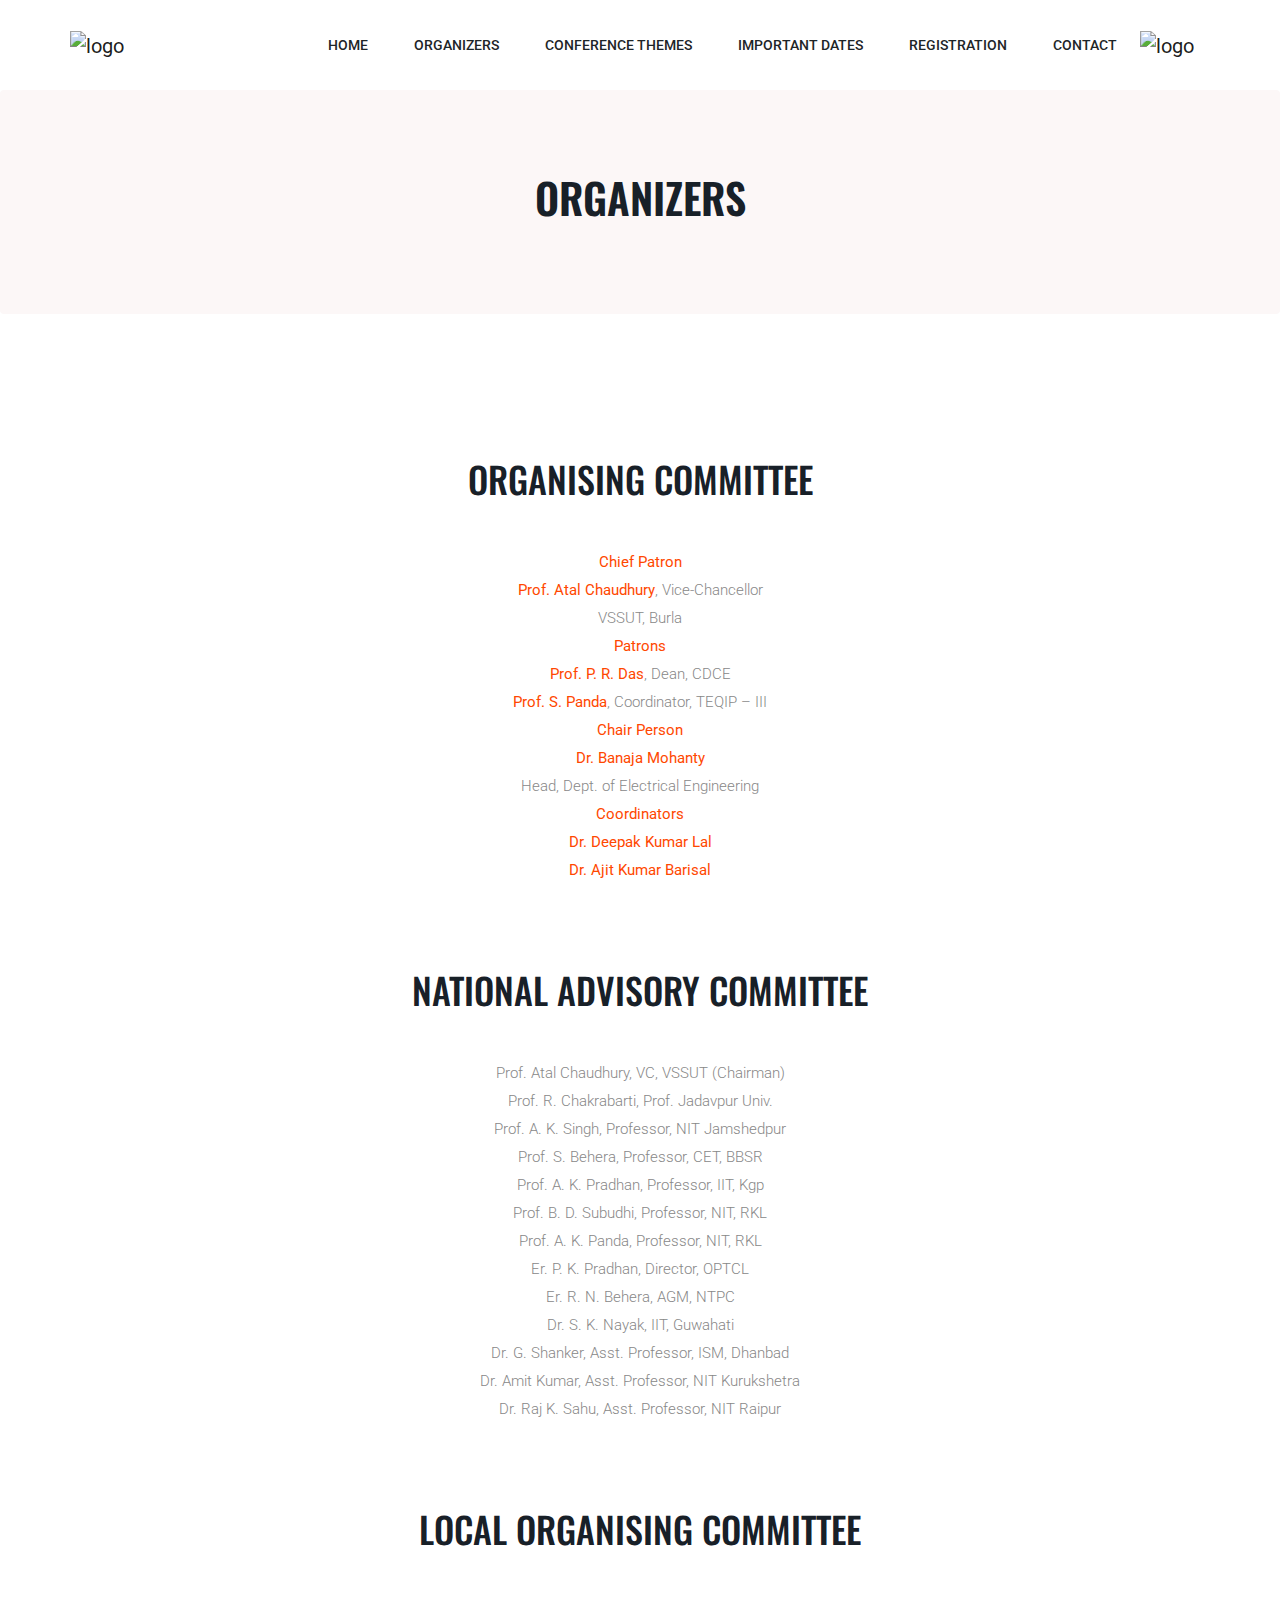
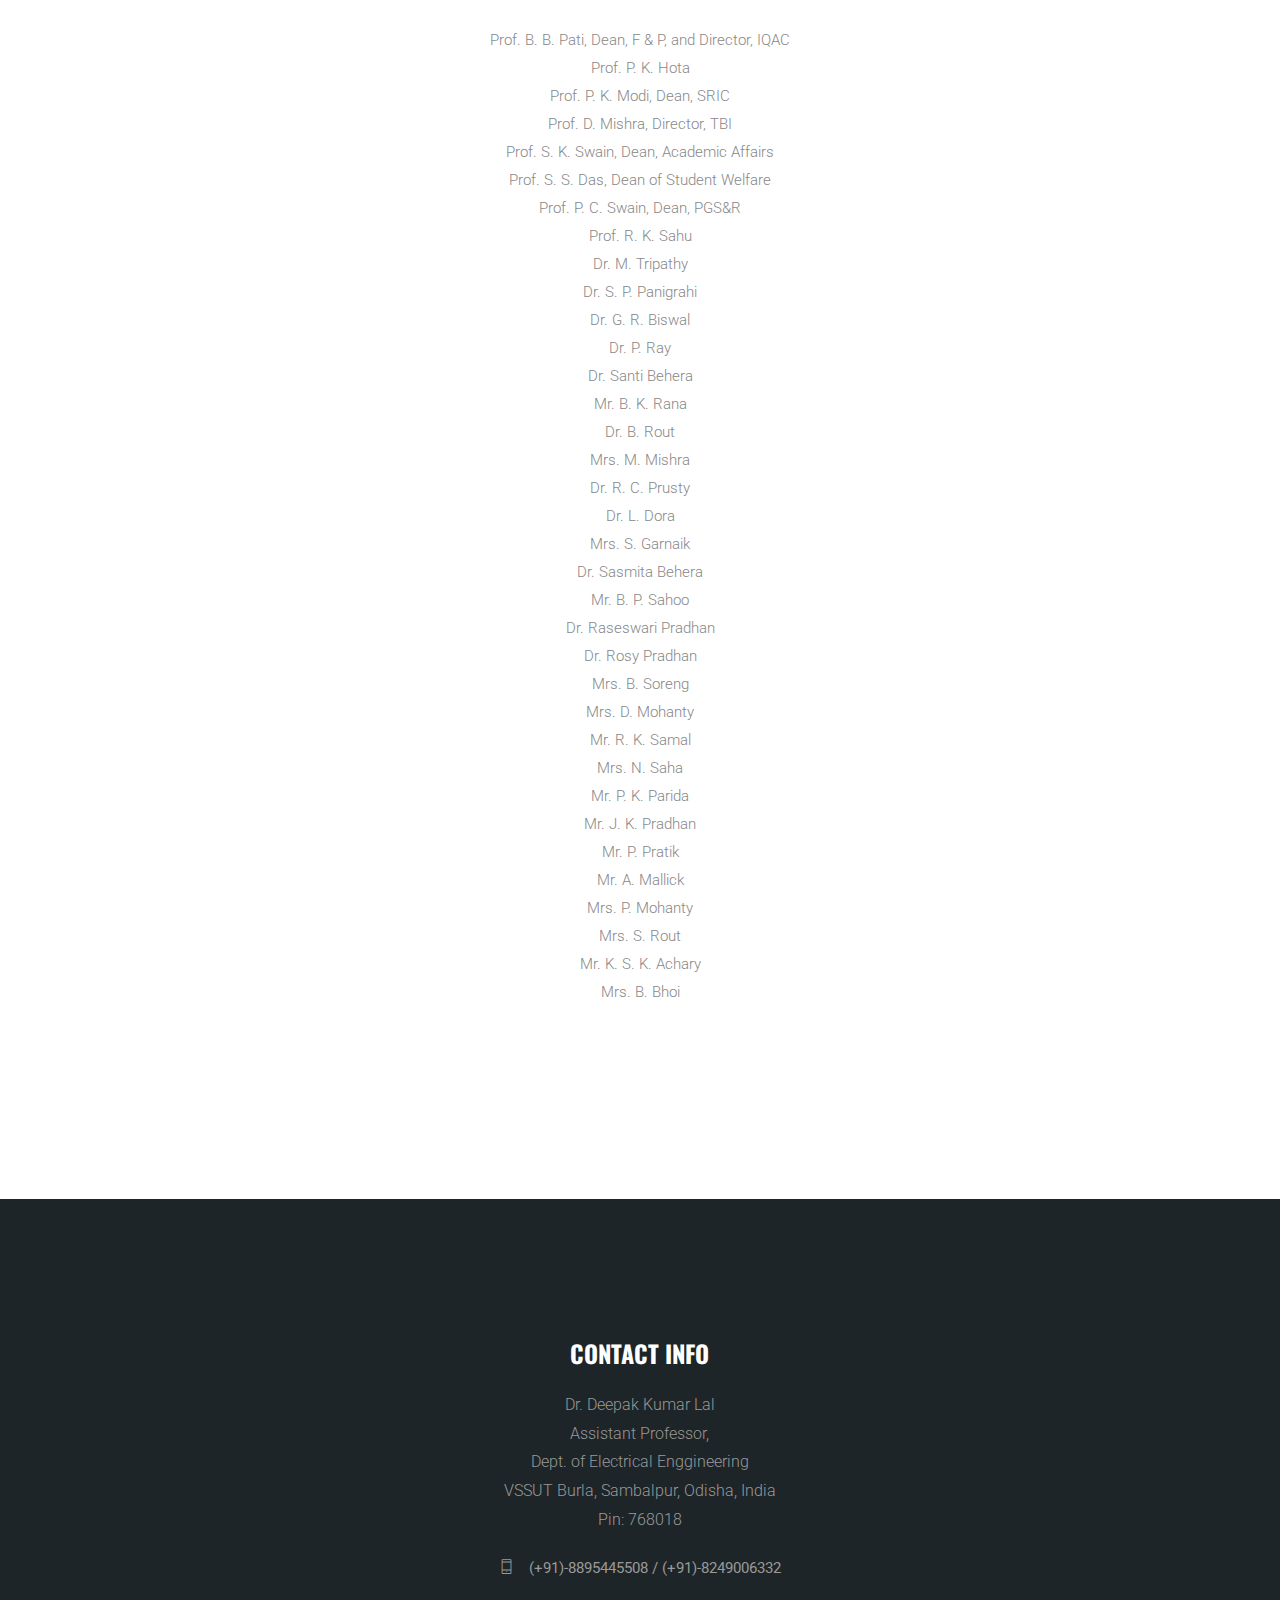
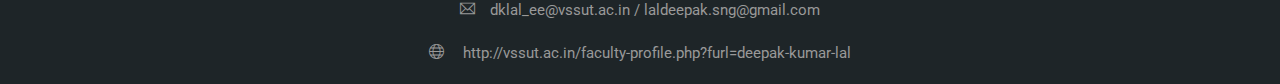
==== commit e767bada: "Add files via upload" ====
--- a/about.html
+++ b/about.html
@@ -30,78 +30,80 @@
 <body>
     <!--::header part start::-->
     <header class="main_menu home_menu">
-            <div class="container">
-                <div class="row align-items-center">
-                    <div class="col-lg-12">
-                        <nav class="navbar navbar-expand-lg navbar-light">
-                            <a class="navbar-brand" href="index.html"> <img src="img/logo.png" alt="logo"> </a>
-                            <button class="navbar-toggler" type="button" data-toggle="collapse"
-                                data-target="#navbarSupportedContent" aria-controls="navbarSupportedContent"
-                                aria-expanded="false" aria-label="Toggle navigation">
-                                <span class="menu_icon"><i class="fas fa-bars"></i></span>
-                            </button>
+        <div class="container">
+            <div class="row align-items-center">
+                <div class="col-lg-12">
+                    <nav class="navbar navbar-expand-lg navbar-light">
+                        <a class="navbar-brand" href="index.html"> <img src="img/NCGTC2019.png" alt="logo"> </a>
+                        <button class="navbar-toggler" type="button" data-toggle="collapse"
+                            data-target="#navbarSupportedContent" aria-controls="navbarSupportedContent"
+                            aria-expanded="false" aria-label="Toggle navigation">
+                            <span class="menu_icon"><i class="fas fa-bars"></i></span>
+                        </button>
+
+                        <div class="collapse navbar-collapse main-menu-item" id="navbarSupportedContent">
+                            <ul class="navbar-nav">
+                                <li class="nav-item">
+                                    <a class="nav-link" href="index.html">Home</a>
+                                </li>
+                                <li class="nav-item">
+                                    <a class="nav-link" href="about.html">Organizers</a>
+                                </li>
+                                <li class="nav-item">
+                                    <a class="nav-link" href="services.html">Conference Themes</a>
+                                </li>
+                                
+                                <li class="nav-item">
+                                    <a class="nav-link" href="portfolio.html">Important Dates</a>
+                                </li>
+
+                                <!--<li class="nav-item dropdown">
+                                    <a class="nav-link dropdown-toggle" href="blog.html" id="navbarDropdown"
+                                        role="button" data-toggle="dropdown" aria-haspopup="true" aria-expanded="false">
+                                        Blog
+                                    </a>
+                                    <div class="dropdown-menu" aria-labelledby="navbarDropdown">
+                                        <a class="dropdown-item" href="blog.html"> blog</a>
+                                        <a class="dropdown-item" href="single-blog.html">Single blog</a>
+                                    </div>
+                                </li>-
+                                <li class="nav-item dropdown">
+                                    <a class="nav-link dropdown-toggle" href="blog.html" id="navbarDropdown1"
+                                        role="button" data-toggle="dropdown" aria-haspopup="true" aria-expanded="false">
+                                        pages
+                                    </a>
+                                    <div class="dropdown-menu" aria-labelledby="navbarDropdown1">
+                                        <a class="dropdown-item" href="elements.html">Elements</a>
+                                    </div>
+                                </li>-->
+
+                                <li class="nav-item">
+                                        <a class="nav-link" href="portfolio_details.html">Registration</a>
+                                    </li>
+
+                                <li class="nav-item">
+                                    <a class="nav-link" href="contact.html">Contact</a>
+                                </li>
+                            </ul>
+                        </div>
+                        <!--<div class="dropdown cart">
+                            <a class="dropdown-toggle" href="#" id="navbarDropdown3" role="button"
+                                data-toggle="dropdown" aria-haspopup="true" aria-expanded="false">
+                                <i class="flaticon-bag"></i>
+                            </a>
+                            <div class="dropdown-menu" aria-labelledby="navbarDropdown">
+                                    <div class="single_product">
     
-                            <div class="collapse navbar-collapse main-menu-item" id="navbarSupportedContent">
-                                <ul class="navbar-nav">
-                                    <li class="nav-item">
-                                        <a class="nav-link" href="index.html">Home</a>
-                                    </li>
-                                    <li class="nav-item">
-                                        <a class="nav-link" href="about.html">Organizers</a>
-                                    </li>
-                                    <li class="nav-item">
-                                        <a class="nav-link" href="services.html">Conference Themes</a>
-                                    </li>
-                                    
-                                    <li class="nav-item">
-                                        <a class="nav-link" href="portfolio.html">Important Dates</a>
-                                    </li>
-    
-                                    <!--<li class="nav-item dropdown">
-                                        <a class="nav-link dropdown-toggle" href="blog.html" id="navbarDropdown"
-                                            role="button" data-toggle="dropdown" aria-haspopup="true" aria-expanded="false">
-                                            Blog
-                                        </a>
-                                        <div class="dropdown-menu" aria-labelledby="navbarDropdown">
-                                            <a class="dropdown-item" href="blog.html"> blog</a>
-                                            <a class="dropdown-item" href="single-blog.html">Single blog</a>
-                                        </div>
-                                    </li>-
-                                    <li class="nav-item dropdown">
-                                        <a class="nav-link dropdown-toggle" href="blog.html" id="navbarDropdown1"
-                                            role="button" data-toggle="dropdown" aria-haspopup="true" aria-expanded="false">
-                                            pages
-                                        </a>
-                                        <div class="dropdown-menu" aria-labelledby="navbarDropdown1">
-                                            <a class="dropdown-item" href="elements.html">Elements</a>
-                                        </div>
-                                    </li>-->
-    
-                                    <li class="nav-item">
-                                            <a class="nav-link" href="portfolio_details.html">Registration</a>
-                                        </li>
-    
-                                    <li class="nav-item">
-                                        <a class="nav-link" href="contact.html">Contact</a>
-                                    </li>
-                                </ul>
-                            </div>
-                            <!--<div class="dropdown cart">
-                                <a class="dropdown-toggle" href="#" id="navbarDropdown3" role="button"
-                                    data-toggle="dropdown" aria-haspopup="true" aria-expanded="false">
-                                    <i class="flaticon-bag"></i>
-                                </a>
-                                <div class="dropdown-menu" aria-labelledby="navbarDropdown">
-                                        <div class="single_product">
-        
-                                        </div>
                                     </div>
-                            </div>-->
-                        </nav>
-                    </div>
+                                </div>
+                        </div>-->
+                        
+                    <a class="navbar-brand" href="index.html"> <img src="img/teqip.png" alt="logo"> </a>
+                    </nav>
                 </div>
             </div>
-        </header>
+        </div>
+    </header>
     <!-- Header part end-->
 
     <!-- breadcrumb start-->
@@ -133,7 +135,7 @@
                            <br>VSSUT, Burla
                            <br><b>Patrons</b>
                            <br><b>Prof. P. R. Das</b>, Dean, CDCE
-                           <br><b>Prof. A. N. Nayak</b>, Coordinator, TEQIP – III
+                           <br><b>Prof. S. Panda</b>, Coordinator, TEQIP – III
                            <br><b>Chair Person</b>
                            <br><b>Dr. Banaja Mohanty</b>
                            <br>Head, Dept. of Electrical Engineering
@@ -162,18 +164,18 @@
                                 <br>Prof. S. K. Swain, Dean, Academic Affairs
                                 <br>Prof. S. S. Das, Dean of Student Welfare
                                 <br>Prof. P. C. Swain, Dean, PGS&R
-                                <br>Prof. S. Panda
                                 <br>Prof. R. K. Sahu
-                                <br>Dr. M. Tripathy, Dr. S. P. Panigrahi
-                                <br>Dr. G. R. Biswal, Dr. P. Ray, Dr. Santi Behera,
-                                <br>Mr. B. K. Rana, Dr. B. Rout, Mrs. M. Mishra,
-                                <br>Dr. R. C. Prusty, Dr. L. Dora, Mrs. S. Garnaik,
-                                <br>Dr. Sasmita Behera, Mr. B. P. Sahoo,
-                                <br>Dr. Raseswari Pradhan, Dr. Rosy Pradhan,
-                                <br>Mrs. B. Soreng, Mrs. D. Mohanty, Mr. R. K. Samal,
-                                <br>Mrs. N. Saha, Mr. P. K. Parida, Mr. J. K. Pradhan,
-                                <br>Mr. P. Pratik, Mr. A. Mallick, Mrs. P. Mohanty,
-                                <br>Mrs. S. Rout, Mr. K. S. K. Achary, Mrs. B. Bhoi </p>
+                                <br>Dr. M. Tripathy
+                                <br>Dr. S. P. Panigrahi
+                                <br>Dr. G. R. Biswal<br>Dr. P. Ray<br>Dr. Santi Behera
+                                <br>Mr. B. K. Rana<br>Dr. B. Rout<br>Mrs. M. Mishra
+                                <br>Dr. R. C. Prusty<br>Dr. L. Dora<br>Mrs. S. Garnaik
+                                <br>Dr. Sasmita Behera<br>Mr. B. P. Sahoo
+                                <br>Dr. Raseswari Pradhan<br>Dr. Rosy Pradhan
+                                <br>Mrs. B. Soreng<br>Mrs. D. Mohanty<br>Mr. R. K. Samal
+                                <br>Mrs. N. Saha<br>Mr. P. K. Parida<br>Mr. J. K. Pradhan
+                                <br>Mr. P. Pratik<br>Mr. A. Mallick<br>Mrs. P. Mohanty
+                                <br>Mrs. S. Rout<br>Mr. K. S. K. Achary<br>Mrs. B. Bhoi </p>
                         <!--<a href="#" class="btn_2">read more</a>-->
                     </div>
                 </div>
@@ -186,25 +188,25 @@
 
     <!--::footer_part start::-->
     <footer class="footer-area">
-            <div class="container">
-              <div class="row justify-content-between">
-                <div class="col-sm-6 col-md-6 col-lg-3">
-                </div>
-                <div class="col-sm-6 col-md-6 col-lg-3">
-                  <div class="single-footer-widget footer_icon">
-                    <h4>Contact Info</h4>
-                    <p>4361 Morningview Lane Artland , Pall Street
-                      Latimer, IA 50452 / 23654</p>
-                    <ul>
-                      <li><a href="#"><i class="ti-mobile"></i>+02 - 32 365 2654</a></li>
-                      <li><a href="#"><i class="ti-email"></i>ariclaw@law.com</a></li>
-                      <li><a href="#"><i class="ti-world"></i> ariclawyerfirm.com</a></li>
-                    </ul>
-                  </div>
-                </div>
+        <div class="row align-items-center justify-content-center">
+            <div class="col-lg-8">
+                <div class="about_us_text text-lg-center">
+              <div class="single-footer-widget footer_icon">
+                <h4>Contact Info</h4>
+                <p>Dr. Deepak Kumar Lal<br>
+                    Assistant Professor,<br>Dept. of Electrical Enggineering<br>
+                    VSSUT Burla, Sambalpur, Odisha, India<br>
+                    Pin: 768018</p>
+                <ul>
+                  <li><a href="#"><i class="ti-mobile"></i>(+91)-8895445508 / (+91)-8249006332</a></li>
+                  <li><a href="#"><i class="ti-email"></i>dklal_ee@vssut.ac.in / laldeepak.sng@gmail.com</a></li>
+                  <li><a href="#"><i class="ti-world"></i> http://vssut.ac.in/faculty-profile.php?furl=deepak-kumar-lal</a></li>
+                </ul>
               </div>
             </div>
-    </footer>
+          </div>
+        </div>
+      </footer>
     <!--::footer_part end::-->
 
     <!-- jquery plugins here-->
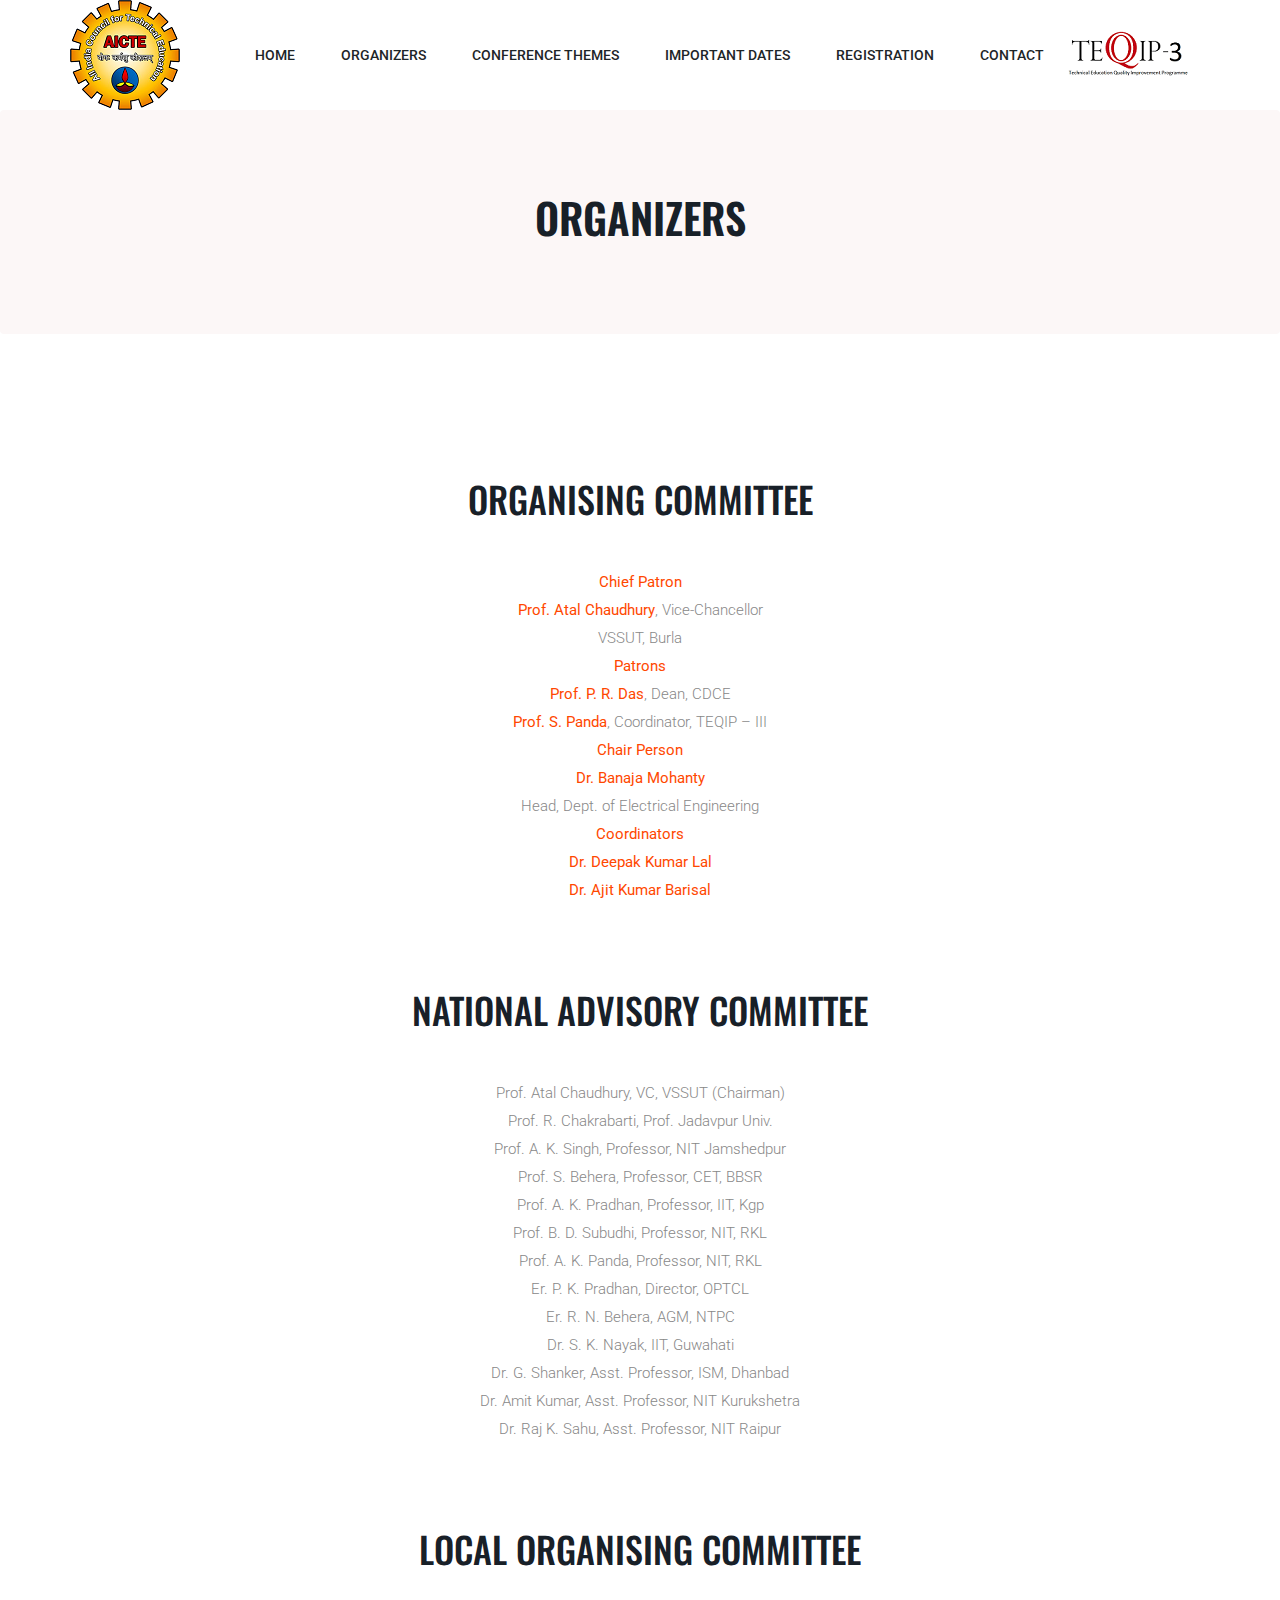
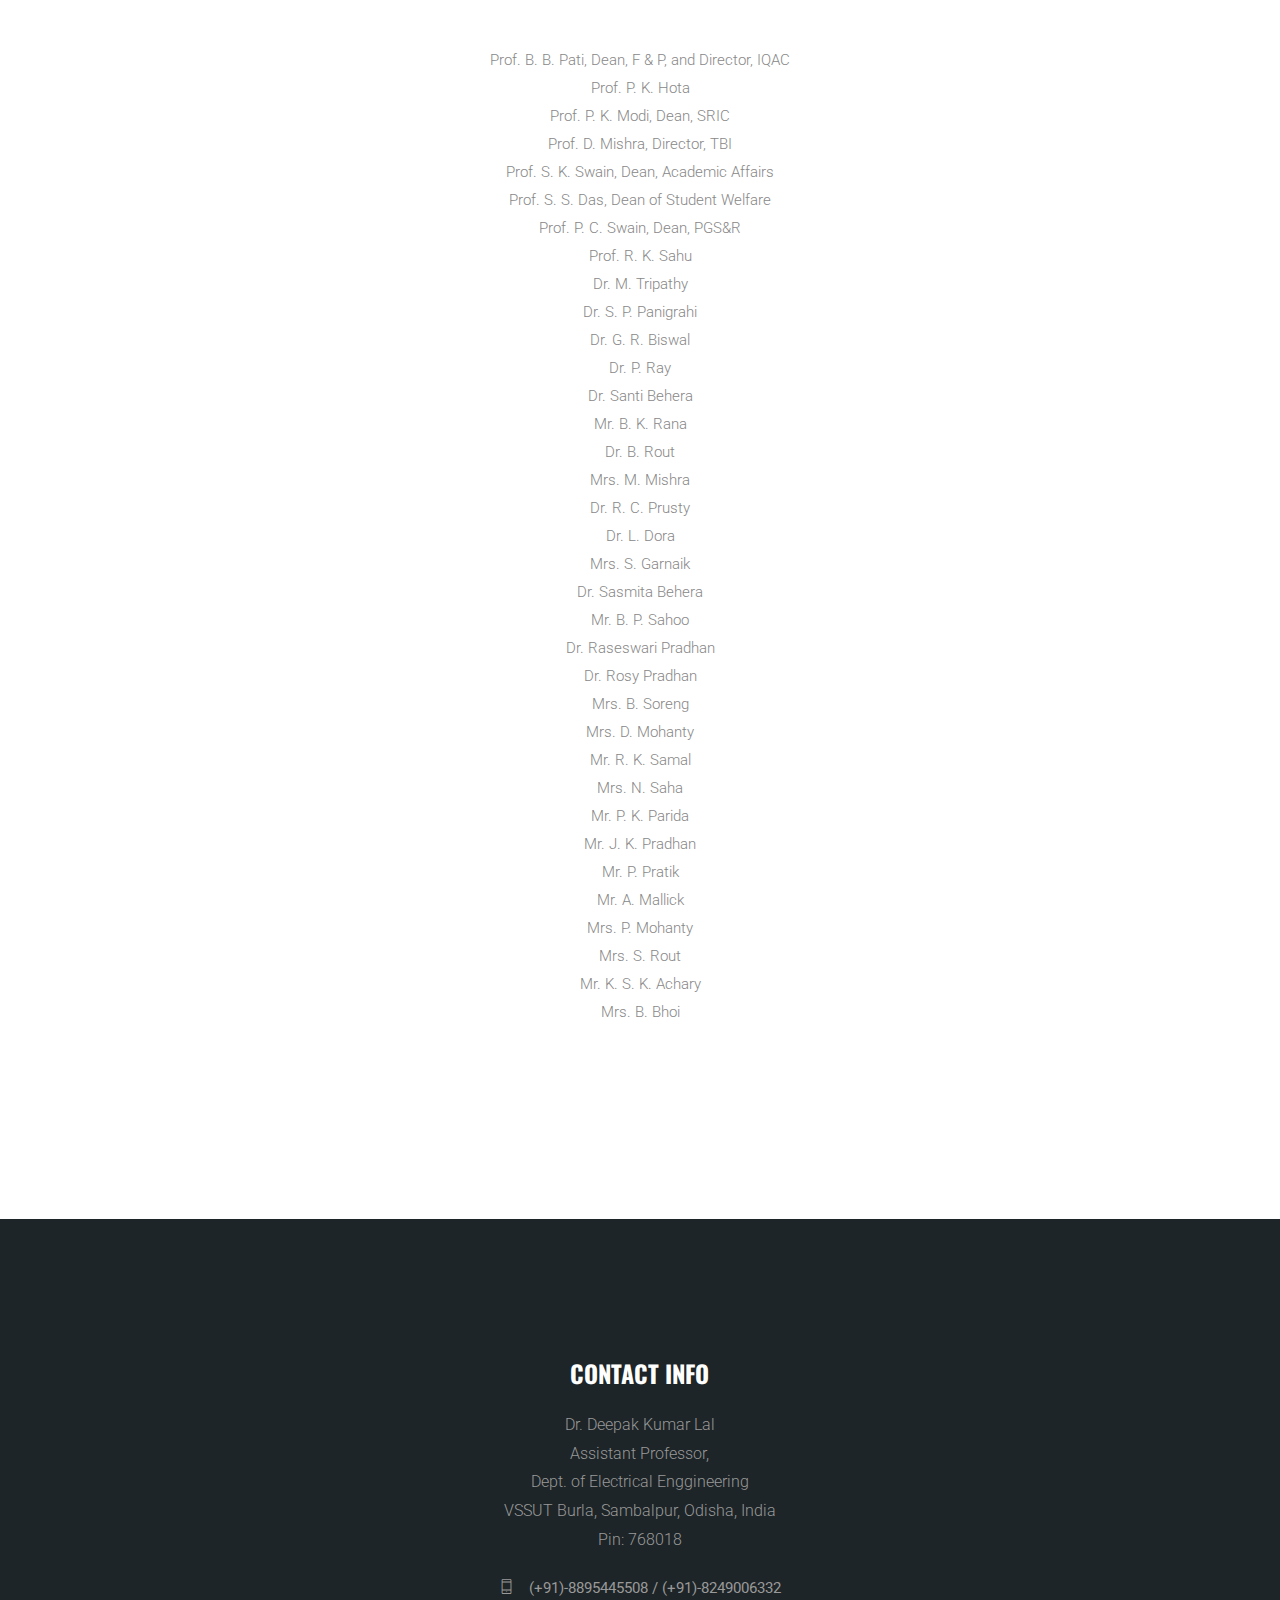
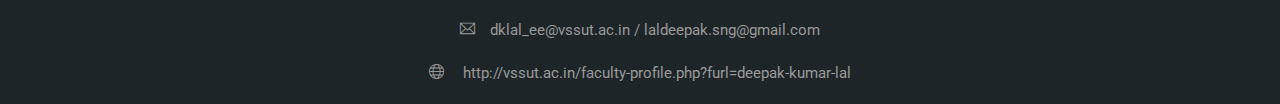
==== commit 44973deb: "removed icoon" ====
--- a/about.html
+++ b/about.html
@@ -6,7 +6,6 @@
     <meta charset="utf-8">
     <meta name="viewport" content="width=device-width, initial-scale=1, shrink-to-fit=no">
     <title>NCGTR 2019</title>
-    <link rel="icon" href="img/favicon.png">
     <!-- Bootstrap CSS -->
     <link rel="stylesheet" href="css/bootstrap.min.css">
     <!-- animate CSS -->
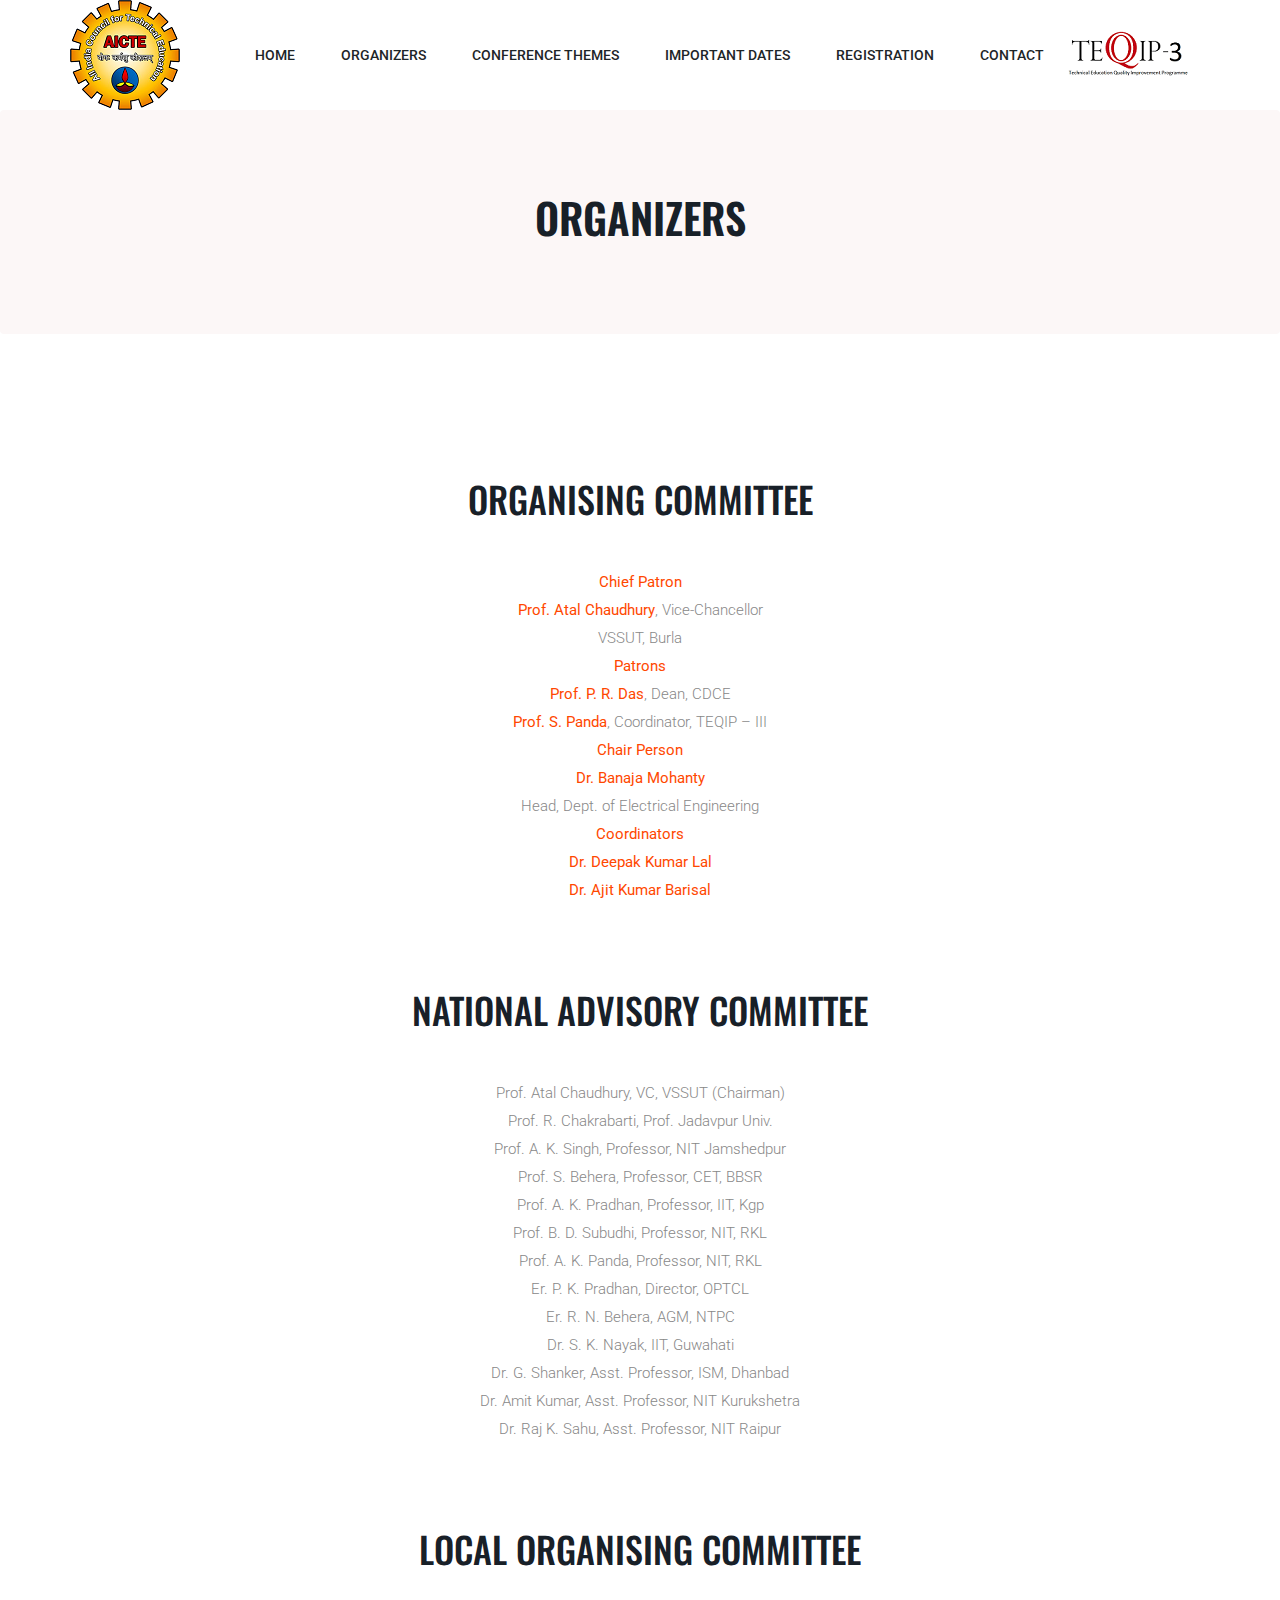
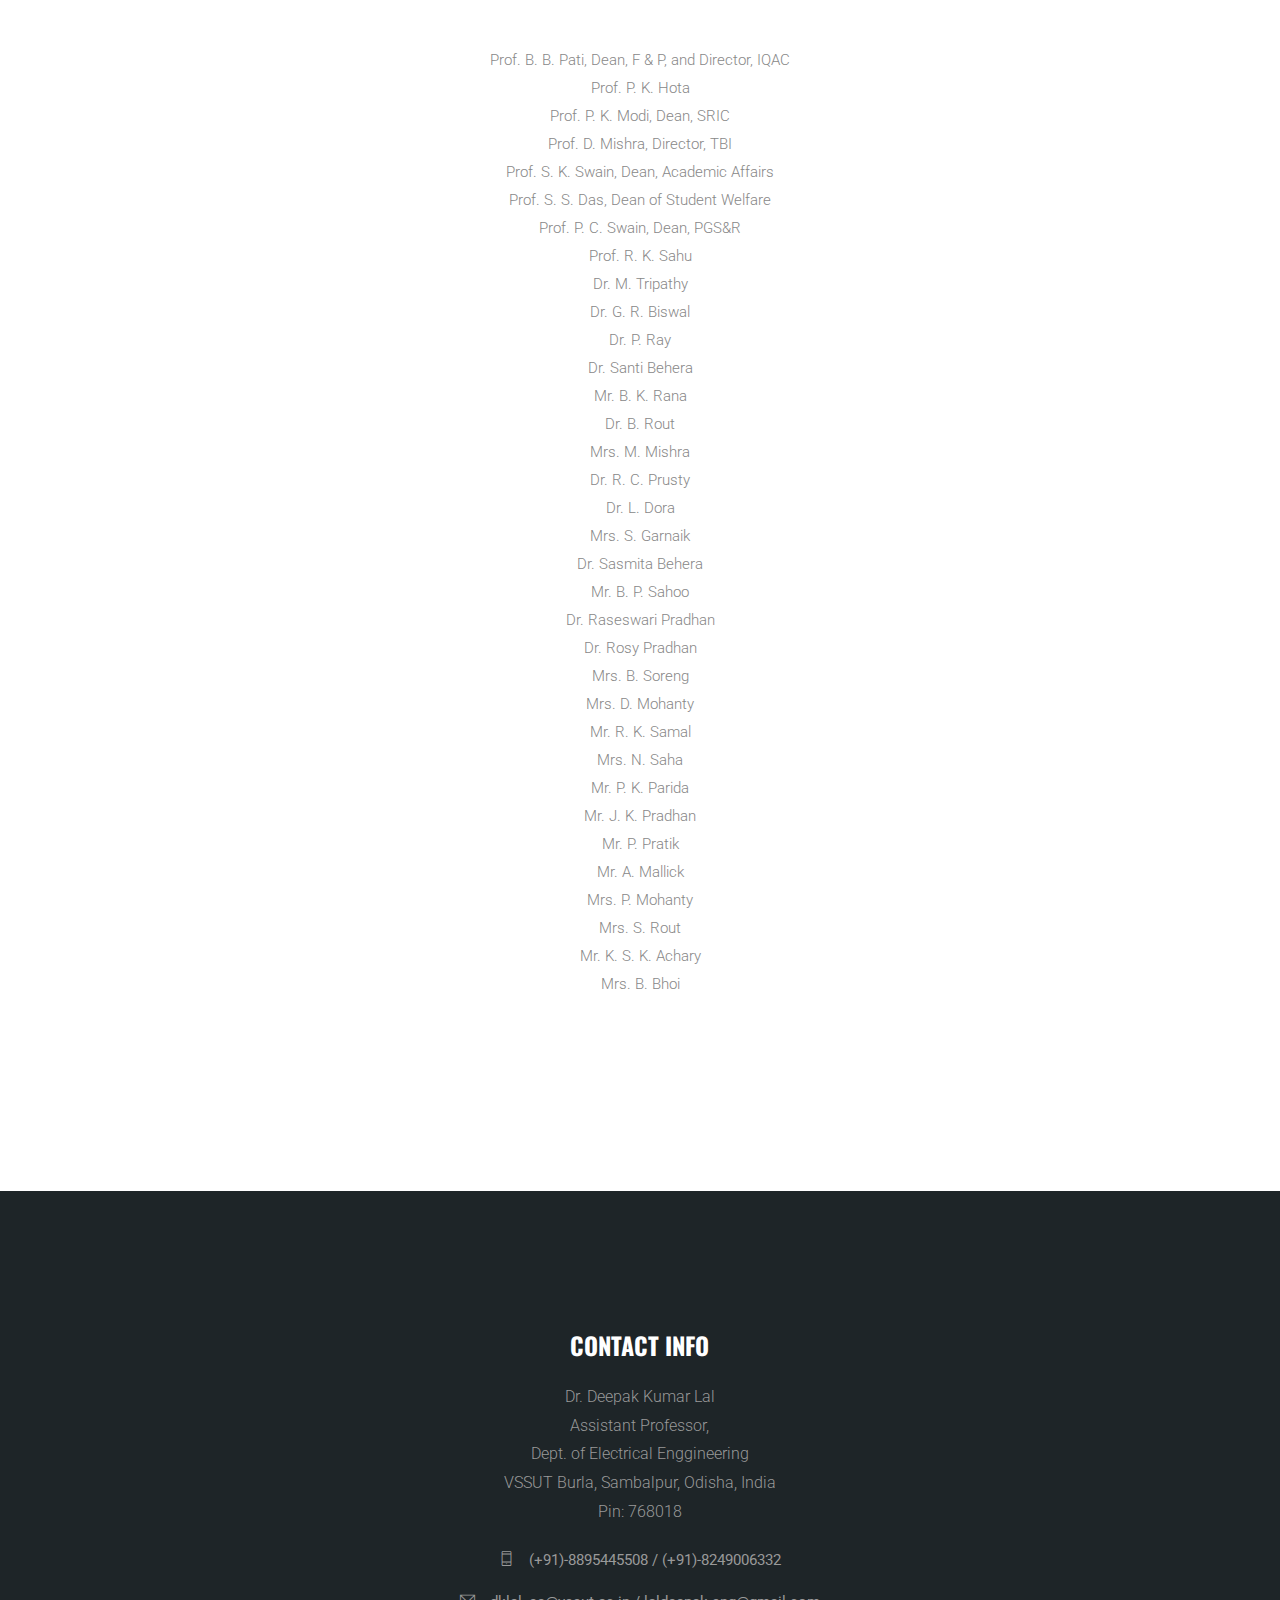
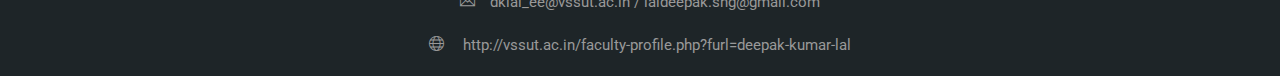
==== commit 4b256ec0: "Update about.html" ====
--- a/about.html
+++ b/about.html
@@ -165,7 +165,6 @@
                                 <br>Prof. P. C. Swain, Dean, PGS&R
                                 <br>Prof. R. K. Sahu
                                 <br>Dr. M. Tripathy
-                                <br>Dr. S. P. Panigrahi
                                 <br>Dr. G. R. Biswal<br>Dr. P. Ray<br>Dr. Santi Behera
                                 <br>Mr. B. K. Rana<br>Dr. B. Rout<br>Mrs. M. Mishra
                                 <br>Dr. R. C. Prusty<br>Dr. L. Dora<br>Mrs. S. Garnaik
@@ -237,4 +236,4 @@
     <script src="js/custom.js"></script>
 </body>
 
-</html>+</html>
